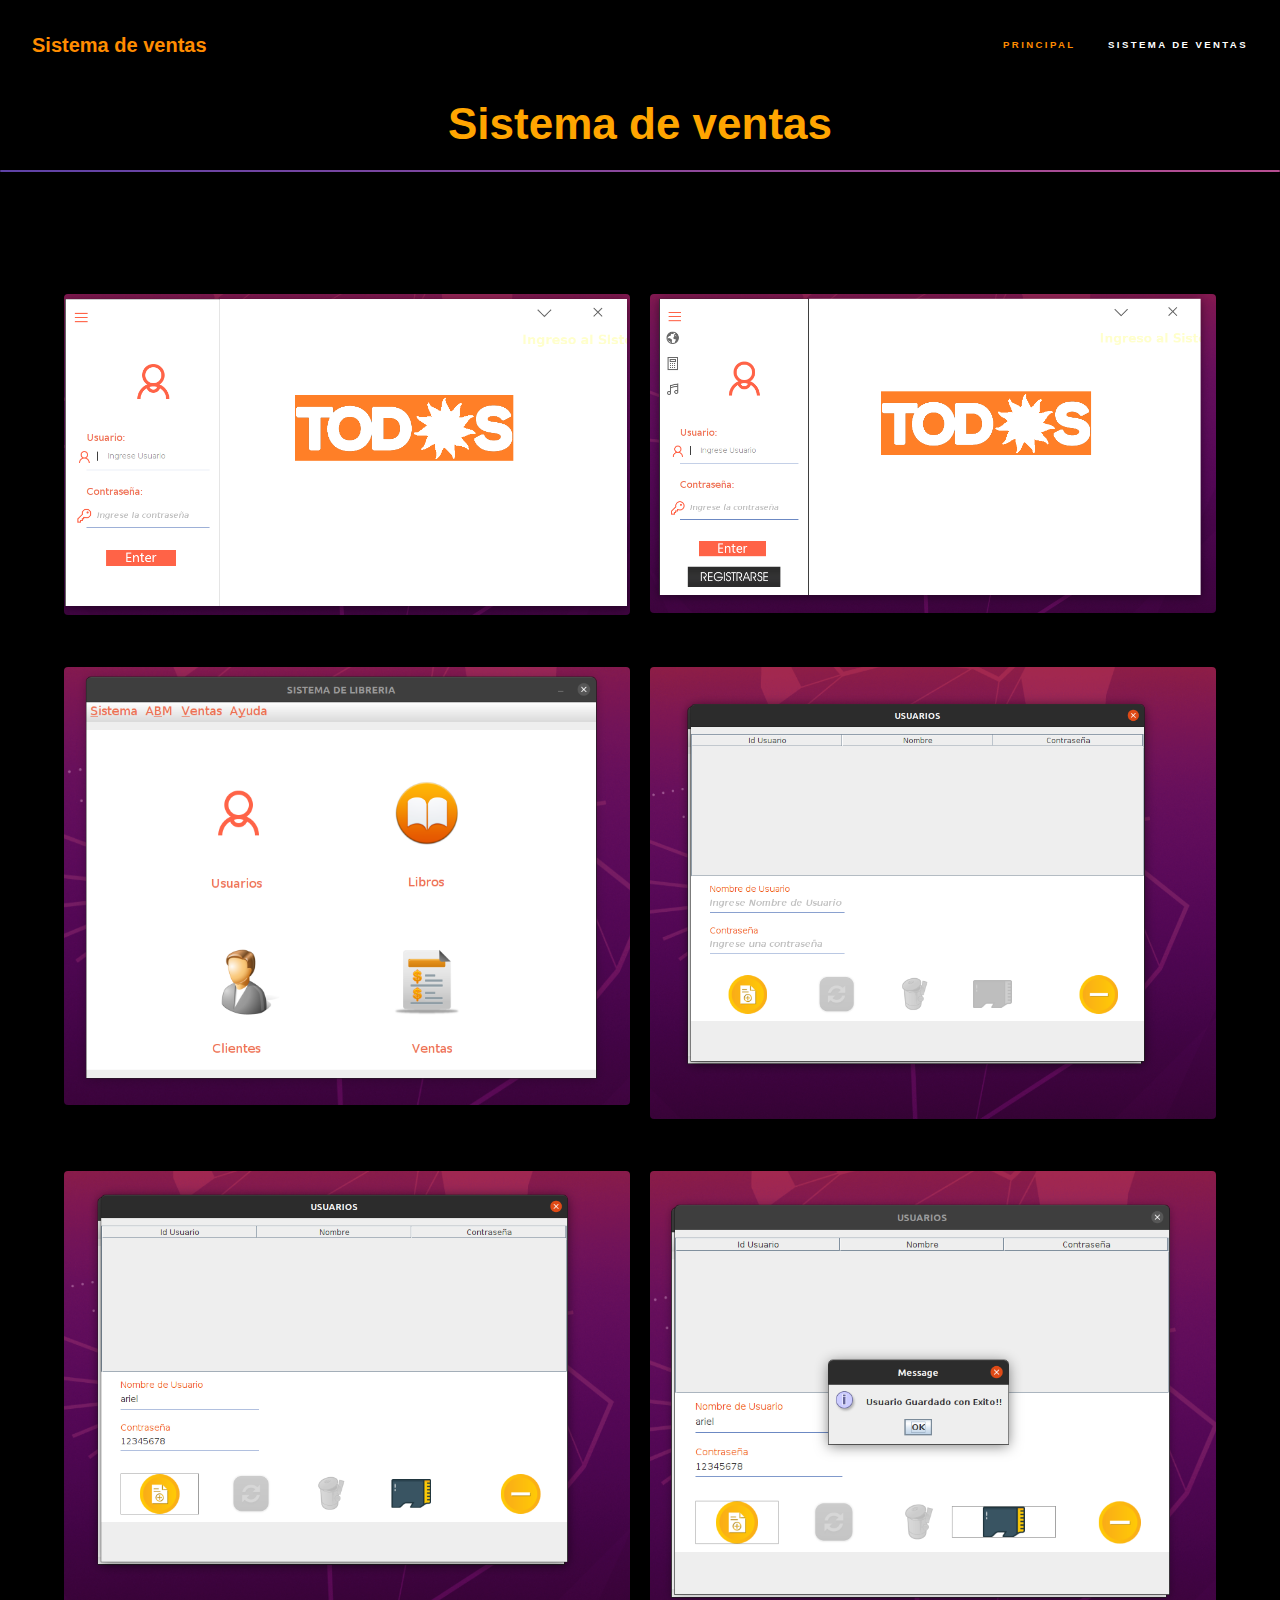
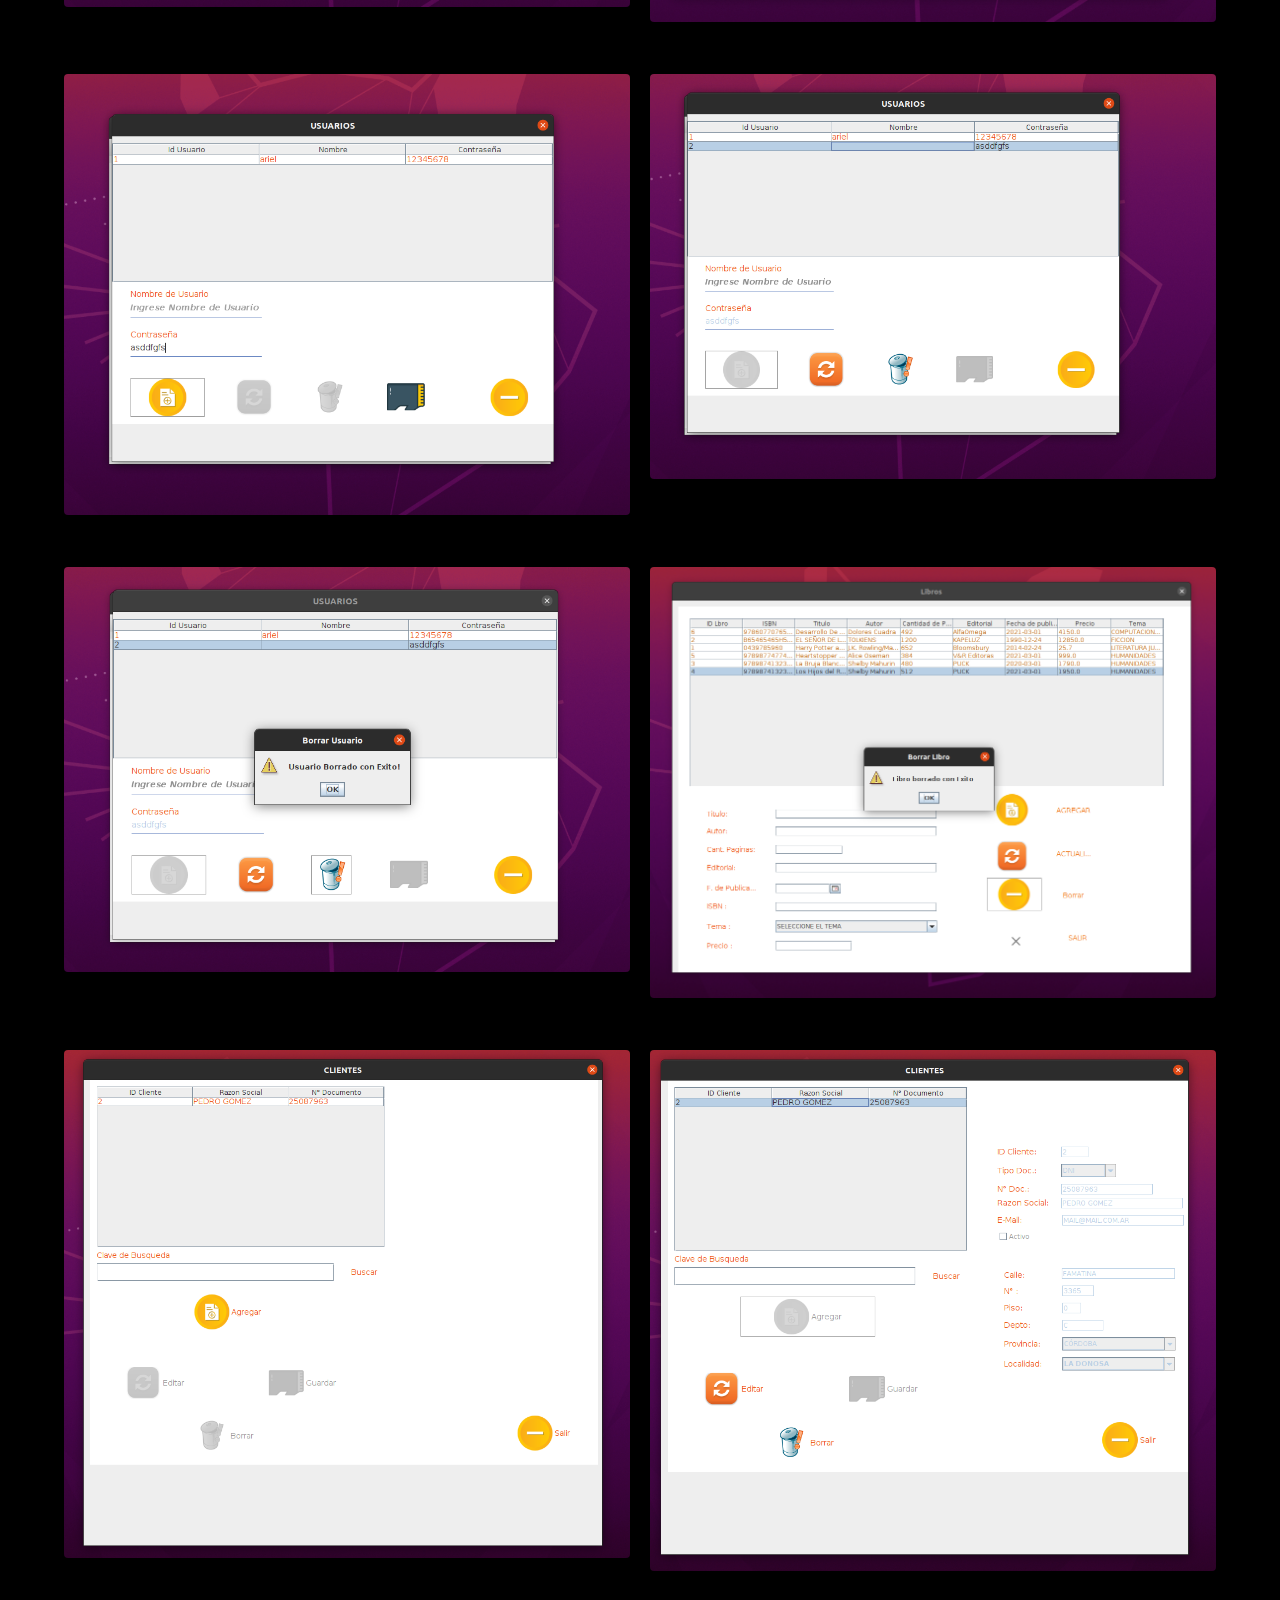
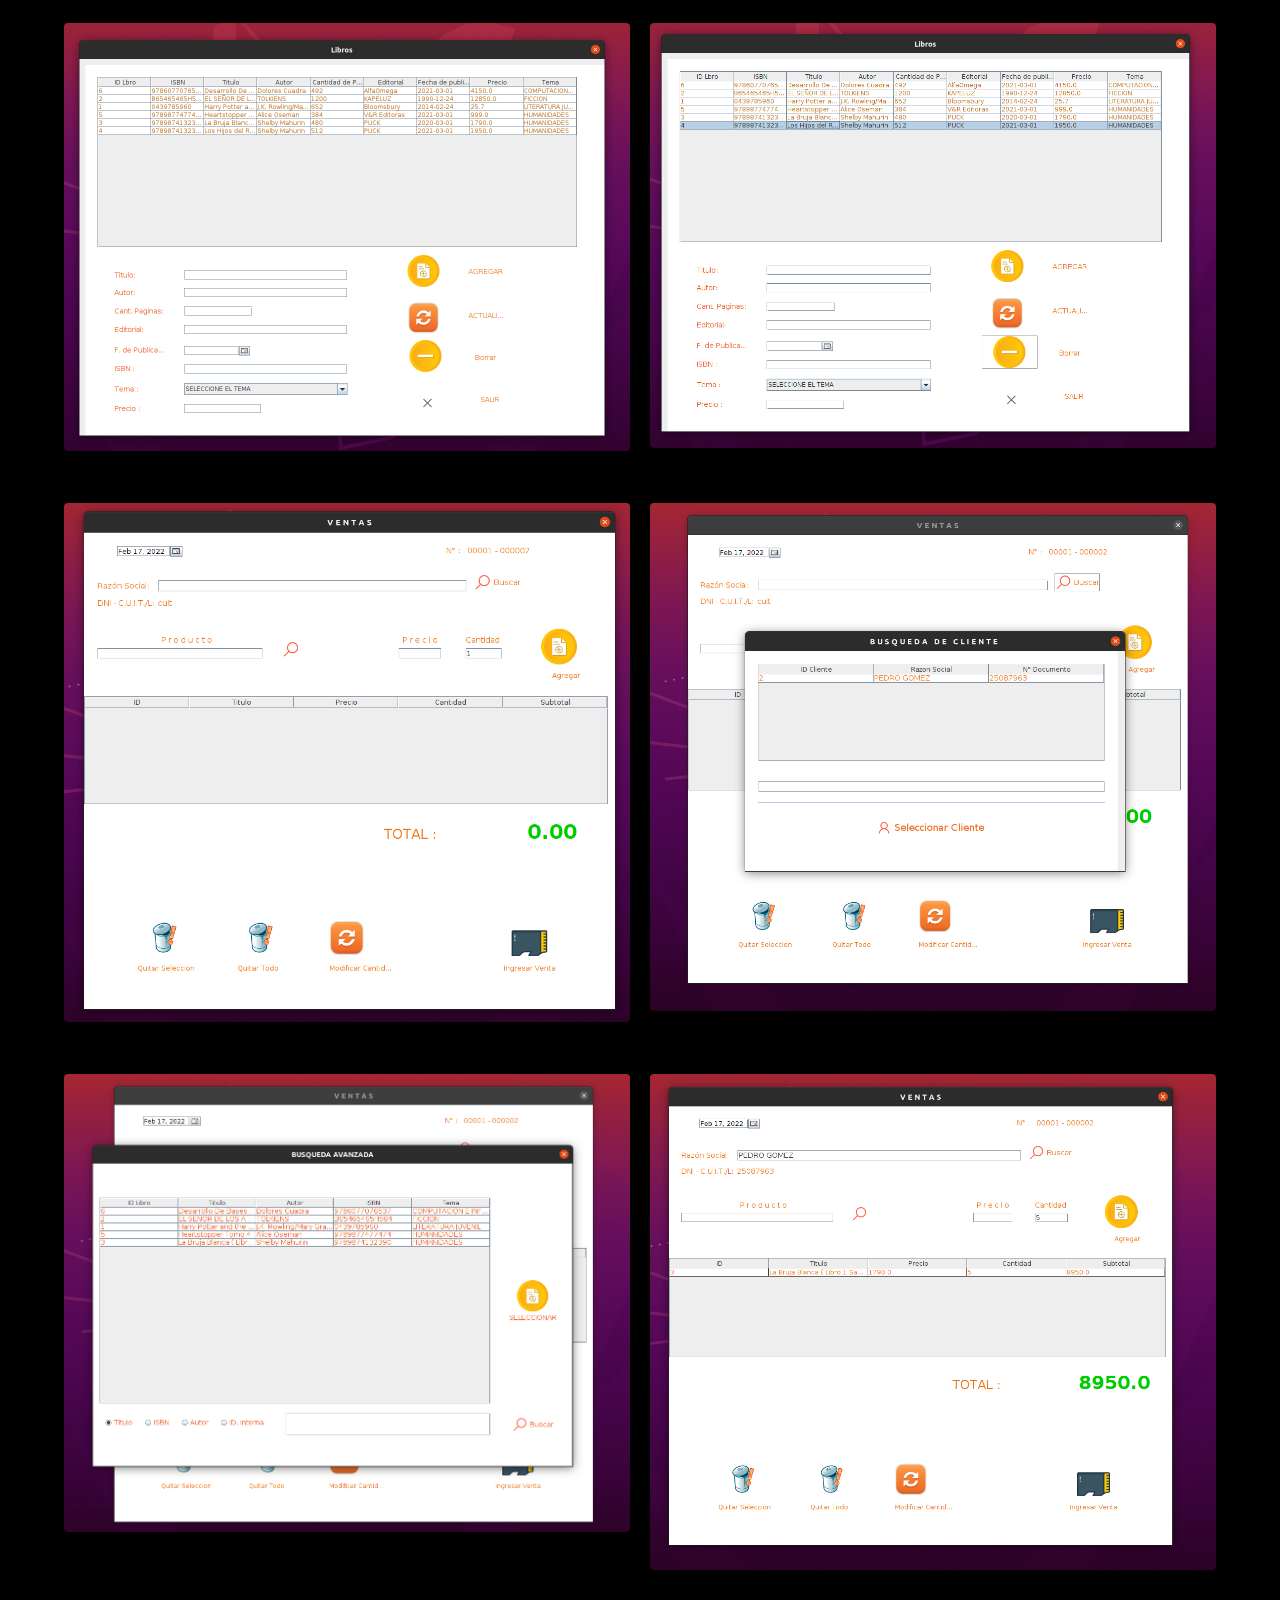
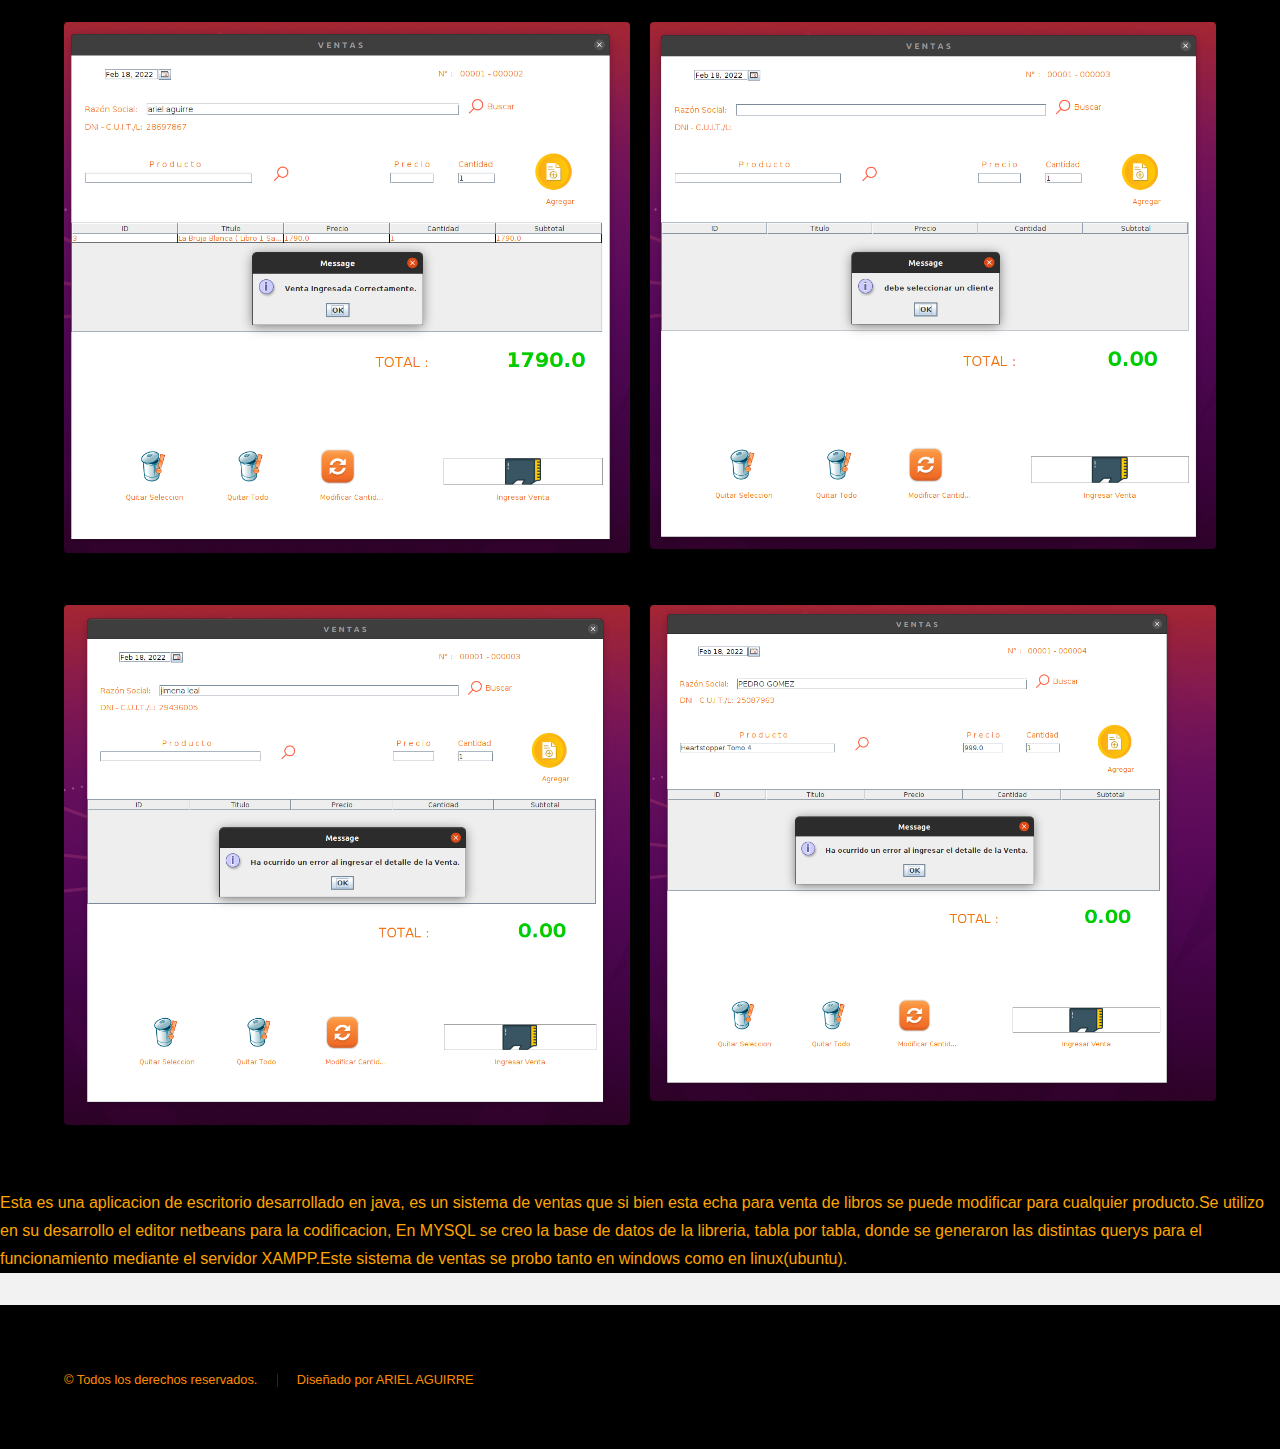
==== generic.html @ bb2f36ce "portafolio" ====
<!DOCTYPE HTML>

<html>
	<head>
		<title>Generic - Hyperspace by HTML5 UP</title>
		<meta charset="utf-8" />
		<meta name="viewport" content="width=device-width, initial-scale=1, user-scalable=no" />
		<link rel="stylesheet" href="assets/css/main.css" />
		<noscript><link rel="stylesheet" href="assets/css/noscript.css" /></noscript>
	</head>
	<body class="is-preload">

		<!-- Header -->
			<header id="header">
				<a href="index.html" class="title">Sistema de ventas</a>
				<nav>
					<ul>
						<li><a href="index.html">Principal</a></li>
						<li><a href="generic.html" class="active">Sistema de ventas</a></li>
						
					</ul>
				</nav>
			</header>

		<!-- Wrapper -->
			<div id="wrapper">

				<!-- Main -->
					<section id="main" class="wrapper">
						<h1 class="major">Sistema de ventas</h1>
						<div class="inner">
							
							<span class="image fit"><img src="/images/pic01.png" alt="" /></span>
							<span class="image fit"><img src="/images/pic02.png" alt="" /></span>
							<span class="image fit"><img src="/images/pic03.png" alt="" /></span>
							<span class="image fit"><img src="/images/pic04.png" alt="" /></span>
							<span class="image fit"><img src="/images/pic05.png" alt="" /></span>
							<span class="image fit"><img src="/images/pic06.png" alt="" /></span>
							<span class="image fit"><img src="/images/pic07.png" alt="" /></span>
							<span class="image fit"><img src="/images/pic08.png" alt="" /></span>
							<span class="image fit"><img src="/images/pic09.png" alt="" /></span>
							<span class="image fit"><img src="/images/pic10.png" alt="" /></span>
							<span class="image fit"><img src="/images/pic11.png" alt="" /></span>
							<span class="image fit"><img src="/images/pic12.png" alt="" /></span>
							<span class="image fit"><img src="/images/pic13.png" alt="" /></span>
							<span class="image fit"><img src="/images/pic14.png" alt="" /></span>
							<span class="image fit"><img src="/images/pic15.png" alt="" /></span>
							<span class="image fit"><img src="/images/pic16.png" alt="" /></span>
							<span class="image fit"><img src="/images/pic17.png" alt="" /></span>
							<span class="image fit"><img src="/images/pic18.png" alt="" /></span>
							<span class="image fit"><img src="/images/pic19.png" alt="" /></span>
							<span class="image fit"><img src="/images/pic20.png" alt="" /></span>
							<span class="image fit"><img src="/images/pic21.png" alt="" /></span>
							<span class="image fit"><img src="/images/pic22.png" alt="" /></span>
							
							
							
							
							
							
							
							
							
							
						</div>
						<p>  Esta es una aplicacion de escritorio desarrollado en java, es un sistema de ventas que si bien esta echa para venta de libros se puede modificar para cualquier producto.Se utilizo en su desarrollo el editor netbeans para la codificacion, En MYSQL se creo la base de datos de la libreria, tabla por tabla, donde se generaron las distintas querys para el funcionamiento mediante el servidor XAMPP.Este sistema de ventas se probo tanto en windows como en linux(ubuntu).  </p>
					
					</section>

			</div>

		<!-- Footer -->
			<footer id="footer" class="wrapper alt">
				<div class="inner">
					<ul class="menu">
						<li>&copy; Todos los derechos reservados.</li><li>Diseñado por ARIEL AGUIRRE</a></li>
					</ul>
				</div>
			</footer>

		<!-- Scripts -->
			<script src="assets/js/jquery.min.js"></script>
			<script src="assets/js/jquery.scrollex.min.js"></script>
			<script src="assets/js/jquery.scrolly.min.js"></script>
			<script src="assets/js/browser.min.js"></script>
			<script src="assets/js/breakpoints.min.js"></script>
			<script src="assets/js/util.js"></script>
			<script src="assets/js/main.js"></script>

	</body>
</html>
---- assets/css/main.css ----
@import url(fontawesome-all.min.css);



html, body, div, span, applet, object,
iframe, h1, h2, h3, h4, h5, h6, p, blockquote,
pre, a, abbr, acronym, address, big, cite,
code, del, dfn, em, img, ins, kbd, q, s, samp,
small, strike, strong, sub, sup, tt, var, b,
u, i, center, dl, dt, dd, ol, ul, li, fieldset,
form, label, legend, table, caption, tbody,
tfoot, thead, tr, th, td, article, aside,
canvas, details, embed, figure, figcaption,
footer, header, hgroup, menu, nav, output, ruby,
section, summary, time, mark, audio, video {
	margin: 0;
	padding: 0;
	border: 0;
	font-size: 100%;
	font: inherit;
	vertical-align: baseline;}

article, aside, details, figcaption, figure,
footer, header, hgroup, menu, nav, section {
	display: block;}

	
body {
	line-height: 1;
}

ol, ul {
	list-style: none;
}

blockquote, q {
	quotes: none;
}

	blockquote:before, blockquote:after, q:before, q:after {
		content: '';
		content: none;
	}

table {
	border-collapse: collapse;
	border-spacing: 0;
}

body {
	-webkit-text-size-adjust: none;
}

mark {
	background-color: transparent;
	color: inherit;
}

input::-moz-focus-inner {
	border: 0;
	padding: 0;
}

input, select, textarea {
	-moz-appearance: none;
	-webkit-appearance: none;
	-ms-appearance: none;
	appearance: none;
}

/* Basic */

	@-ms-viewport {
		width: device-width;
	}

	body {
		-ms-overflow-style: scrollbar;
	}

	@media screen and (max-width: 480px) {

		html, body {
			min-width: 320px;
		}

	}

	html {
		box-sizing: border-box;
	}

	*, *:before, *:after {
		box-sizing: inherit;
	}

	body {
		background:rgba(0, 0, 0, 0.05);
	}

		body.is-preload *, body.is-preload *:before, body.is-preload *:after {
			-moz-animation: none !important;
			-webkit-animation: none !important;
			-ms-animation: none !important;
			animation: none !important;
			-moz-transition: none !important;
			-webkit-transition: none !important;
			-ms-transition: none !important;
			transition: none !important;
		}

/* Type */

	body, input, select, textarea {
		color: darkorange;
		font-family: Arial, Helvetica, sans-serif;
		font-size: 16.5pt;
		font-weight: normal;
		line-height: 1.75;
	}

		@media screen and (max-width: 1680px) {

			body, input, select, textarea {
				font-size: 13pt;
			}

		}

		@media screen and (max-width: 1280px) {

			body, input, select, textarea {
				font-size: 12pt;
			}

		}

		@media screen and (max-width: 360px) {

			body, input, select, textarea {
				font-size: 11pt;
			}

		}

	a {
		-moz-transition: color 0.2s ease, border-bottom-color 0.2s ease;
		-webkit-transition: color 0.2s ease, border-bottom-color 0.2s ease;
		-ms-transition: color 0.2s ease, border-bottom-color 0.2s ease;
		transition: color 0.2s ease, border-bottom-color 0.2s ease;
		border-bottom: dotted 1px rgba(255, 255, 255, 0.35);
		color: inherit;
		text-decoration: none;
		text-align:justify;
	}

		a:hover {
			border-bottom-color: transparent;
			color: #ffffff;
		}

	strong, b {
		color: #ffffff;
		font-weight: bold;
	}

	em, i {
		font-style: italic;
	}

	p {
		margin: 0 0 2em 0;
		color:orange;
		text-align: left;
	}

	h1, h2, h3, h4, h5, h6 {
		color:orange;
		font-weight: bold;
		line-height: 1.5;
		margin: 0 0 0.5em 0;
		text-align:left;
	}

		h1 a, h2 a, h3 a, h4 a, h5 a, h6 a {
			color: inherit;
			text-decoration: none;
		}

	h1 {
		font-size: 2.75em;
	}

		h1.major {
			margin: 0 0 1.3em 0;
			position: relative;
			padding-bottom: 0.35em;
			text-align: center;
		}

			h1.major:after {
				background-image: -moz-linear-gradient(to right, #5e42a6, #b74e91);
				background-image: -webkit-linear-gradient(to right, #5e42a6, #b74e91);
				background-image: -ms-linear-gradient(to right, #5e42a6, #b74e91);
				background-image: linear-gradient(to right, #5e42a6, #b74e91);
				-moz-transition: max-width 0.2s ease;
				-webkit-transition: max-width 0.2s ease;
				-ms-transition: max-width 0.2s ease;
				transition: max-width 0.2s ease;
				border-radius: 0.2em;
				bottom: 0;
				content: '';
				height: 0.05em;
				position: absolute;
				right: 0;
				width: 100%;
			}

	h2 {
		font-size: 1.75em;
	}

	h3 {
		font-size: 1.1em;
	}

	h4 {
		font-size: 1em;
	}

	h5 {
		font-size: 0.8em;
	}

	h6 {
		font-size: 0.6em;
	}

	@media screen and (max-width: 736px) {

		h1 {
			font-size: 2em;
		}

		h2 {
			font-size: 1.25em;
		}

		h3 {
			font-size: 1em;
		}

		h4 {
			font-size: 0.8em;
		}

		h5 {
			font-size: 0.6em;
		}

		h6 {
			font-size: 0.6em;
		}

	}

	sub {
		font-size: 0.8em;
		position: relative;
		top: 0.5em;
	}

	sup {
		font-size: 0.8em;
		position: relative;
		top: -0.5em;
	}

	blockquote {
		border-left: solid 4px rgba(255, 255, 255, 0.15);
		font-style: italic;
		margin: 0 0 2em 0;
		padding: 0.5em 0 0.5em 2em;
	}

	code {
		background: rgba(255, 255, 255, 0.05);
		border-radius: 0.25em;
		border: solid 1px rgba(255, 255, 255, 0.15);
		font-family: "Courier New", monospace;
		font-size: 0.9em;
		margin: 0 0.25em;
		padding: 0.25em 0.65em;
	}

	pre {
		-webkit-overflow-scrolling: touch;
		font-family: "Courier New", monospace;
		font-size: 0.9em;
		margin: 0 0 2em 0;
	}

		pre code {
			display: block;
			line-height: 1.75em;
			padding: 1em 1.5em;
			overflow-x: auto;
		}

	hr {
		border: 0;
		border-bottom: solid 1px rgba(255, 255, 255, 0.15);
		margin: 2em 0;
	}

		hr.major {
			margin: 3em 0;
		}

	.align-left {
		text-align: left;
	}

	.align-center {
		text-align: center;
	}

	.align-right {
		text-align: right;
	}

/* Row */

	.row {
		display: flex;
		flex-wrap: wrap;
		box-sizing: border-box;
		align-items: stretch;
	}

		.row > * {
			box-sizing: border-box;
		}

		.row.gtr-uniform > * > :last-child {
			margin-bottom: 0;
		}

		.row.aln-left {
			justify-content: flex-start;
		}

		.row.aln-center {
			justify-content: center;
		}

		.row.aln-right {
			justify-content: flex-end;
		}

		.row.aln-top {
			align-items: flex-start;
		}

		.row.aln-middle {
			align-items: center;
		}

		.row.aln-bottom {
			align-items: flex-end;
		}

		.row > .imp {
			order: -1;
		}

		.row > .col-1 {
			width: 8.33333%;
		}

		.row > .off-1 {
			margin-left: 8.33333%;
		}

		.row > .col-2 {
			width: 16.66667%;
		}

		.row > .off-2 {
			margin-left: 16.66667%;
		}

		.row > .col-3 {
			width: 25%;
		}

		.row > .off-3 {
			margin-left: 25%;
		}

		.row > .col-4 {
			width: 33.33333%;
		}

		.row > .off-4 {
			margin-left: 33.33333%;
		}

		.row > .col-5 {
			width: 41.66667%;
		}

		.row > .off-5 {
			margin-left: 41.66667%;
		}

		.row > .col-6 {
			width: 50%;
		}

		.row > .off-6 {
			margin-left: 50%;
		}

		.row > .col-7 {
			width: 58.33333%;
		}

		.row > .off-7 {
			margin-left: 58.33333%;
		}

		.row > .col-8 {
			width: 66.66667%;
		}

		.row > .off-8 {
			margin-left: 66.66667%;
		}

		.row > .col-9 {
			width: 75%;
		}

		.row > .off-9 {
			margin-left: 75%;
		}

		.row > .col-10 {
			width: 83.33333%;
		}

		.row > .off-10 {
			margin-left: 83.33333%;
		}

		.row > .col-11 {
			width: 91.66667%;
		}

		.row > .off-11 {
			margin-left: 91.66667%;
		}

		.row > .col-12 {
			width: 100%;
		}

		.row > .off-12 {
			margin-left: 100%;
		}

		.row.gtr-0 {
			margin-top: 0;
			margin-left: 0em;
		}

			.row.gtr-0 > * {
				padding: 0 0 0 0em;
			}

			.row.gtr-0.gtr-uniform {
				margin-top: 0em;
			}

				.row.gtr-0.gtr-uniform > * {
					padding-top: 0em;
				}

		.row.gtr-25 {
			margin-top: 0;
			margin-left: -0.375em;
		}

			.row.gtr-25 > * {
				padding: 0 0 0 0.375em;
			}

			.row.gtr-25.gtr-uniform {
				margin-top: -0.375em;
			}

				.row.gtr-25.gtr-uniform > * {
					padding-top: 0.375em;
				}

		.row.gtr-50 {
			margin-top: 0;
			margin-left: -0.75em;
		}

			.row.gtr-50 > * {
				padding: 0 0 0 0.75em;
			}

			.row.gtr-50.gtr-uniform {
				margin-top: -0.75em;
			}

				.row.gtr-50.gtr-uniform > * {
					padding-top: 0.75em;
				}

		.row {
			margin-top: 0;
			margin-left: -1.5em;
		}

			.row > * {
				padding: 0 0 0 1.5em;
			}

			.row.gtr-uniform {
				margin-top: -1.5em;
			}

				.row.gtr-uniform > * {
					padding-top: 1.5em;
				}

		.row.gtr-150 {
			margin-top: 0;
			margin-left: -2.25em;
		}

			.row.gtr-150 > * {
				padding: 0 0 0 2.25em;
			}

			.row.gtr-150.gtr-uniform {
				margin-top: -2.25em;
			}

				.row.gtr-150.gtr-uniform > * {
					padding-top: 2.25em;
				}

		.row.gtr-200 {
			margin-top: 0;
			margin-left: -3em;
		}

			.row.gtr-200 > * {
				padding: 0 0 0 3em;
			}

			.row.gtr-200.gtr-uniform {
				margin-top: -3em;
			}

				.row.gtr-200.gtr-uniform > * {
					padding-top: 3em;
				}

		@media screen and (max-width: 1680px) {

			.row {
				display: flex;
				flex-wrap: wrap;
				box-sizing: border-box;
				align-items: stretch;
			}

				.row > * {
					box-sizing: border-box;
				}

				.row.gtr-uniform > * > :last-child {
					margin-bottom: 0;
				}

				.row.aln-left {
					justify-content: flex-start;
				}

				.row.aln-center {
					justify-content: center;
				}

				.row.aln-right {
					justify-content: flex-end;
				}

				.row.aln-top {
					align-items: flex-start;
				}

				.row.aln-middle {
					align-items: center;
				}

				.row.aln-bottom {
					align-items: flex-end;
				}

				.row > .imp-xlarge {
					order: -1;
				}

				.row > .col-1-xlarge {
					width: 8.33333%;
				}

				.row > .off-1-xlarge {
					margin-left: 8.33333%;
				}

				.row > .col-2-xlarge {
					width: 16.66667%;
				}

				.row > .off-2-xlarge {
					margin-left: 16.66667%;
				}

				.row > .col-3-xlarge {
					width: 25%;
				}

				.row > .off-3-xlarge {
					margin-left: 25%;
				}

				.row > .col-4-xlarge {
					width: 33.33333%;
				}

				.row > .off-4-xlarge {
					margin-left: 33.33333%;
				}

				.row > .col-5-xlarge {
					width: 41.66667%;
				}

				.row > .off-5-xlarge {
					margin-left: 41.66667%;
				}

				.row > .col-6-xlarge {
					width: 50%;
				}

				.row > .off-6-xlarge {
					margin-left: 50%;
				}

				.row > .col-7-xlarge {
					width: 58.33333%;
				}

				.row > .off-7-xlarge {
					margin-left: 58.33333%;
				}

				.row > .col-8-xlarge {
					width: 66.66667%;
				}

				.row > .off-8-xlarge {
					margin-left: 66.66667%;
				}

				.row > .col-9-xlarge {
					width: 75%;
				}

				.row > .off-9-xlarge {
					margin-left: 75%;
				}

				.row > .col-10-xlarge {
					width: 83.33333%;
				}

				.row > .off-10-xlarge {
					margin-left: 83.33333%;
				}

				.row > .col-11-xlarge {
					width: 91.66667%;
				}

				.row > .off-11-xlarge {
					margin-left: 91.66667%;
				}

				.row > .col-12-xlarge {
					width: 100%;
				}

				.row > .off-12-xlarge {
					margin-left: 100%;
				}

				.row.gtr-0 {
					margin-top: 0;
					margin-left: 0em;
				}

					.row.gtr-0 > * {
						padding: 0 0 0 0em;
					}

					.row.gtr-0.gtr-uniform {
						margin-top: 0em;
					}

						.row.gtr-0.gtr-uniform > * {
							padding-top: 0em;
						}

				.row.gtr-25 {
					margin-top: 0;
					margin-left: -0.375em;
				}

					.row.gtr-25 > * {
						padding: 0 0 0 0.375em;
					}

					.row.gtr-25.gtr-uniform {
						margin-top: -0.375em;
					}

						.row.gtr-25.gtr-uniform > * {
							padding-top: 0.375em;
						}

				.row.gtr-50 {
					margin-top: 0;
					margin-left: -0.75em;
				}

					.row.gtr-50 > * {
						padding: 0 0 0 0.75em;
					}

					.row.gtr-50.gtr-uniform {
						margin-top: -0.75em;
					}

						.row.gtr-50.gtr-uniform > * {
							padding-top: 0.75em;
						}

				.row {
					margin-top: 0;
					margin-left: -1.5em;
				}

					.row > * {
						padding: 0 0 0 1.5em;
					}

					.row.gtr-uniform {
						margin-top: -1.5em;
					}

						.row.gtr-uniform > * {
							padding-top: 1.5em;
						}

				.row.gtr-150 {
					margin-top: 0;
					margin-left: -2.25em;
				}

					.row.gtr-150 > * {
						padding: 0 0 0 2.25em;
					}

					.row.gtr-150.gtr-uniform {
						margin-top: -2.25em;
					}

						.row.gtr-150.gtr-uniform > * {
							padding-top: 2.25em;
						}

				.row.gtr-200 {
					margin-top: 0;
					margin-left: -3em;
				}

					.row.gtr-200 > * {
						padding: 0 0 0 3em;
					}

					.row.gtr-200.gtr-uniform {
						margin-top: -3em;
					}

						.row.gtr-200.gtr-uniform > * {
							padding-top: 3em;
						}

		}

		@media screen and (max-width: 1280px) {

			.row {
				display: flex;
				flex-wrap: wrap;
				box-sizing: border-box;
				align-items: stretch;
			}

				.row > * {
					box-sizing: border-box;
				}

				.row.gtr-uniform > * > :last-child {
					margin-bottom: 0;
				}

				.row.aln-left {
					justify-content: flex-start;
				}

				.row.aln-center {
					justify-content: center;
				}

				.row.aln-right {
					justify-content: flex-end;
				}

				.row.aln-top {
					align-items: flex-start;
				}

				.row.aln-middle {
					align-items: center;
				}

				.row.aln-bottom {
					align-items: flex-end;
				}

				.row > .imp-large {
					order: -1;
				}

				.row > .col-1-large {
					width: 8.33333%;
				}

				.row > .off-1-large {
					margin-left: 8.33333%;
				}

				.row > .col-2-large {
					width: 16.66667%;
				}

				.row > .off-2-large {
					margin-left: 16.66667%;
				}

				.row > .col-3-large {
					width: 25%;
				}

				.row > .off-3-large {
					margin-left: 25%;
				}

				.row > .col-4-large {
					width: 33.33333%;
				}

				.row > .off-4-large {
					margin-left: 33.33333%;
				}

				.row > .col-5-large {
					width: 41.66667%;
				}

				.row > .off-5-large {
					margin-left: 41.66667%;
				}

				.row > .col-6-large {
					width: 50%;
				}

				.row > .off-6-large {
					margin-left: 50%;
				}

				.row > .col-7-large {
					width: 58.33333%;
				}

				.row > .off-7-large {
					margin-left: 58.33333%;
				}

				.row > .col-8-large {
					width: 66.66667%;
				}

				.row > .off-8-large {
					margin-left: 66.66667%;
				}

				.row > .col-9-large {
					width: 75%;
				}

				.row > .off-9-large {
					margin-left: 75%;
				}

				.row > .col-10-large {
					width: 83.33333%;
				}

				.row > .off-10-large {
					margin-left: 83.33333%;
				}

				.row > .col-11-large {
					width: 91.66667%;
				}

				.row > .off-11-large {
					margin-left: 91.66667%;
				}

				.row > .col-12-large {
					width: 100%;
				}

				.row > .off-12-large {
					margin-left: 100%;
				}

				.row.gtr-0 {
					margin-top: 0;
					margin-left: 0em;
				}

					.row.gtr-0 > * {
						padding: 0 0 0 0em;
					}

					.row.gtr-0.gtr-uniform {
						margin-top: 0em;
					}

						.row.gtr-0.gtr-uniform > * {
							padding-top: 0em;
						}

				.row.gtr-25 {
					margin-top: 0;
					margin-left: -0.375em;
				}

					.row.gtr-25 > * {
						padding: 0 0 0 0.375em;
					}

					.row.gtr-25.gtr-uniform {
						margin-top: -0.375em;
					}

						.row.gtr-25.gtr-uniform > * {
							padding-top: 0.375em;
						}

				.row.gtr-50 {
					margin-top: 0;
					margin-left: -0.75em;
				}

					.row.gtr-50 > * {
						padding: 0 0 0 0.75em;
					}

					.row.gtr-50.gtr-uniform {
						margin-top: -0.75em;
					}

						.row.gtr-50.gtr-uniform > * {
							padding-top: 0.75em;
						}

				.row {
					margin-top: 0;
					margin-left: -1.5em;
				}

					.row > * {
						padding: 0 0 0 1.5em;
					}

					.row.gtr-uniform {
						margin-top: -1.5em;
					}

						.row.gtr-uniform > * {
							padding-top: 1.5em;
						}

				.row.gtr-150 {
					margin-top: 0;
					margin-left: -2.25em;
				}

					.row.gtr-150 > * {
						padding: 0 0 0 2.25em;
					}

					.row.gtr-150.gtr-uniform {
						margin-top: -2.25em;
					}

						.row.gtr-150.gtr-uniform > * {
							padding-top: 2.25em;
						}

				.row.gtr-200 {
					margin-top: 0;
					margin-left: -3em;
				}

					.row.gtr-200 > * {
						padding: 0 0 0 3em;
					}

					.row.gtr-200.gtr-uniform {
						margin-top: -3em;
					}

						.row.gtr-200.gtr-uniform > * {
							padding-top: 3em;
						}

		}

		@media screen and (max-width: 980px) {

			.row {
				display: flex;
				flex-wrap: wrap;
				box-sizing: border-box;
				align-items: stretch;
			}

				.row > * {
					box-sizing: border-box;
				}

				.row.gtr-uniform > * > :last-child {
					margin-bottom: 0;
				}

				.row.aln-left {
					justify-content: flex-start;
				}

				.row.aln-center {
					justify-content: center;
				}

				.row.aln-right {
					justify-content: flex-end;
				}

				.row.aln-top {
					align-items: flex-start;
				}

				.row.aln-middle {
					align-items: center;
				}

				.row.aln-bottom {
					align-items: flex-end;
				}

				.row > .imp-medium {
					order: -1;
				}

				.row > .col-1-medium {
					width: 8.33333%;
				}

				.row > .off-1-medium {
					margin-left: 8.33333%;
				}

				.row > .col-2-medium {
					width: 16.66667%;
				}

				.row > .off-2-medium {
					margin-left: 16.66667%;
				}

				.row > .col-3-medium {
					width: 25%;
				}

				.row > .off-3-medium {
					margin-left: 25%;
				}

				.row > .col-4-medium {
					width: 33.33333%;
				}

				.row > .off-4-medium {
					margin-left: 33.33333%;
				}

				.row > .col-5-medium {
					width: 41.66667%;
				}

				.row > .off-5-medium {
					margin-left: 41.66667%;
				}

				.row > .col-6-medium {
					width: 50%;
				}

				.row > .off-6-medium {
					margin-left: 50%;
				}

				.row > .col-7-medium {
					width: 58.33333%;
				}

				.row > .off-7-medium {
					margin-left: 58.33333%;
				}

				.row > .col-8-medium {
					width: 66.66667%;
				}

				.row > .off-8-medium {
					margin-left: 66.66667%;
				}

				.row > .col-9-medium {
					width: 75%;
				}

				.row > .off-9-medium {
					margin-left: 75%;
				}

				.row > .col-10-medium {
					width: 83.33333%;
				}

				.row > .off-10-medium {
					margin-left: 83.33333%;
				}

				.row > .col-11-medium {
					width: 91.66667%;
				}

				.row > .off-11-medium {
					margin-left: 91.66667%;
				}

				.row > .col-12-medium {
					width: 100%;
				}

				.row > .off-12-medium {
					margin-left: 100%;
				}

				.row.gtr-0 {
					margin-top: 0;
					margin-left: 0em;
				}

					.row.gtr-0 > * {
						padding: 0 0 0 0em;
					}

					.row.gtr-0.gtr-uniform {
						margin-top: 0em;
					}

						.row.gtr-0.gtr-uniform > * {
							padding-top: 0em;
						}

				.row.gtr-25 {
					margin-top: 0;
					margin-left: -0.375em;
				}

					.row.gtr-25 > * {
						padding: 0 0 0 0.375em;
					}

					.row.gtr-25.gtr-uniform {
						margin-top: -0.375em;
					}

						.row.gtr-25.gtr-uniform > * {
							padding-top: 0.375em;
						}

				.row.gtr-50 {
					margin-top: 0;
					margin-left: -0.75em;
				}

					.row.gtr-50 > * {
						padding: 0 0 0 0.75em;
					}

					.row.gtr-50.gtr-uniform {
						margin-top: -0.75em;
					}

						.row.gtr-50.gtr-uniform > * {
							padding-top: 0.75em;
						}

				.row {
					margin-top: 0;
					margin-left: -1.5em;
				}

					.row > * {
						padding: 0 0 0 1.5em;
					}

					.row.gtr-uniform {
						margin-top: -1.5em;
					}

						.row.gtr-uniform > * {
							padding-top: 1.5em;
						}

				.row.gtr-150 {
					margin-top: 0;
					margin-left: -2.25em;
				}

					.row.gtr-150 > * {
						padding: 0 0 0 2.25em;
					}

					.row.gtr-150.gtr-uniform {
						margin-top: -2.25em;
					}

						.row.gtr-150.gtr-uniform > * {
							padding-top: 2.25em;
						}

				.row.gtr-200 {
					margin-top: 0;
					margin-left: -3em;
				}

					.row.gtr-200 > * {
						padding: 0 0 0 3em;
					}

					.row.gtr-200.gtr-uniform {
						margin-top: -3em;
					}

						.row.gtr-200.gtr-uniform > * {
							padding-top: 3em;
						}

		}

		@media screen and (max-width: 736px) {

			.row {
				display: flex;
				flex-wrap: wrap;
				box-sizing: border-box;
				align-items: stretch;
			}

				.row > * {
					box-sizing: border-box;
				}

				.row.gtr-uniform > * > :last-child {
					margin-bottom: 0;
				}

				.row.aln-left {
					justify-content: flex-start;
				}

				.row.aln-center {
					justify-content: center;
				}

				.row.aln-right {
					justify-content: flex-end;
				}

				.row.aln-top {
					align-items: flex-start;
				}

				.row.aln-middle {
					align-items: center;
				}

				.row.aln-bottom {
					align-items: flex-end;
				}

				.row > .imp-small {
					order: -1;
				}

				.row > .col-1-small {
					width: 8.33333%;
				}

				.row > .off-1-small {
					margin-left: 8.33333%;
				}

				.row > .col-2-small {
					width: 16.66667%;
				}

				.row > .off-2-small {
					margin-left: 16.66667%;
				}

				.row > .col-3-small {
					width: 25%;
				}

				.row > .off-3-small {
					margin-left: 25%;
				}

				.row > .col-4-small {
					width: 33.33333%;
				}

				.row > .off-4-small {
					margin-left: 33.33333%;
				}

				.row > .col-5-small {
					width: 41.66667%;
				}

				.row > .off-5-small {
					margin-left: 41.66667%;
				}

				.row > .col-6-small {
					width: 50%;
				}

				.row > .off-6-small {
					margin-left: 50%;
				}

				.row > .col-7-small {
					width: 58.33333%;
				}

				.row > .off-7-small {
					margin-left: 58.33333%;
				}

				.row > .col-8-small {
					width: 66.66667%;
				}

				.row > .off-8-small {
					margin-left: 66.66667%;
				}

				.row > .col-9-small {
					width: 75%;
				}

				.row > .off-9-small {
					margin-left: 75%;
				}

				.row > .col-10-small {
					width: 83.33333%;
				}

				.row > .off-10-small {
					margin-left: 83.33333%;
				}

				.row > .col-11-small {
					width: 91.66667%;
				}

				.row > .off-11-small {
					margin-left: 91.66667%;
				}

				.row > .col-12-small {
					width: 100%;
				}

				.row > .off-12-small {
					margin-left: 100%;
				}

				.row.gtr-0 {
					margin-top: 0;
					margin-left: 0em;
				}

					.row.gtr-0 > * {
						padding: 0 0 0 0em;
					}

					.row.gtr-0.gtr-uniform {
						margin-top: 0em;
					}

						.row.gtr-0.gtr-uniform > * {
							padding-top: 0em;
						}

				.row.gtr-25 {
					margin-top: 0;
					margin-left: -0.375em;
				}

					.row.gtr-25 > * {
						padding: 0 0 0 0.375em;
					}

					.row.gtr-25.gtr-uniform {
						margin-top: -0.375em;
					}

						.row.gtr-25.gtr-uniform > * {
							padding-top: 0.375em;
						}

				.row.gtr-50 {
					margin-top: 0;
					margin-left: -0.75em;
				}

					.row.gtr-50 > * {
						padding: 0 0 0 0.75em;
					}

					.row.gtr-50.gtr-uniform {
						margin-top: -0.75em;
					}

						.row.gtr-50.gtr-uniform > * {
							padding-top: 0.75em;
						}

				.row {
					margin-top: 0;
					margin-left: -1.5em;
				}

					.row > * {
						padding: 0 0 0 1.5em;
					}

					.row.gtr-uniform {
						margin-top: -1.5em;
					}

						.row.gtr-uniform > * {
							padding-top: 1.5em;
						}

				.row.gtr-150 {
					margin-top: 0;
					margin-left: -2.25em;
				}

					.row.gtr-150 > * {
						padding: 0 0 0 2.25em;
					}

					.row.gtr-150.gtr-uniform {
						margin-top: -2.25em;
					}

						.row.gtr-150.gtr-uniform > * {
							padding-top: 2.25em;
						}

				.row.gtr-200 {
					margin-top: 0;
					margin-left: -3em;
				}

					.row.gtr-200 > * {
						padding: 0 0 0 3em;
					}

					.row.gtr-200.gtr-uniform {
						margin-top: -3em;
					}

						.row.gtr-200.gtr-uniform > * {
							padding-top: 3em;
						}

		}

		@media screen and (max-width: 480px) {

			.row {
				display: flex;
				flex-wrap: wrap;
				box-sizing: border-box;
				align-items: stretch;
			}

				.row > * {
					box-sizing: border-box;
				}

				.row.gtr-uniform > * > :last-child {
					margin-bottom: 0;
				}

				.row.aln-left {
					justify-content: flex-start;
				}

				.row.aln-center {
					justify-content: center;
				}

				.row.aln-right {
					justify-content: flex-end;
				}

				.row.aln-top {
					align-items: flex-start;
				}

				.row.aln-middle {
					align-items: center;
				}

				.row.aln-bottom {
					align-items: flex-end;
				}

				.row > .imp-xsmall {
					order: -1;
				}

				.row > .col-1-xsmall {
					width: 8.33333%;
				}

				.row > .off-1-xsmall {
					margin-left: 8.33333%;
				}

				.row > .col-2-xsmall {
					width: 16.66667%;
				}

				.row > .off-2-xsmall {
					margin-left: 16.66667%;
				}

				.row > .col-3-xsmall {
					width: 25%;
				}

				.row > .off-3-xsmall {
					margin-left: 25%;
				}

				.row > .col-4-xsmall {
					width: 33.33333%;
				}

				.row > .off-4-xsmall {
					margin-left: 33.33333%;
				}

				.row > .col-5-xsmall {
					width: 41.66667%;
				}

				.row > .off-5-xsmall {
					margin-left: 41.66667%;
				}

				.row > .col-6-xsmall {
					width: 50%;
				}

				.row > .off-6-xsmall {
					margin-left: 50%;
				}

				.row > .col-7-xsmall {
					width: 58.33333%;
				}

				.row > .off-7-xsmall {
					margin-left: 58.33333%;
				}

				.row > .col-8-xsmall {
					width: 66.66667%;
				}

				.row > .off-8-xsmall {
					margin-left: 66.66667%;
				}

				.row > .col-9-xsmall {
					width: 75%;
				}

				.row > .off-9-xsmall {
					margin-left: 75%;
				}

				.row > .col-10-xsmall {
					width: 83.33333%;
				}

				.row > .off-10-xsmall {
					margin-left: 83.33333%;
				}

				.row > .col-11-xsmall {
					width: 91.66667%;
				}

				.row > .off-11-xsmall {
					margin-left: 91.66667%;
				}

				.row > .col-12-xsmall {
					width: 100%;
				}

				.row > .off-12-xsmall {
					margin-left: 100%;
				}

				.row.gtr-0 {
					margin-top: 0;
					margin-left: 0em;
				}

					.row.gtr-0 > * {
						padding: 0 0 0 0em;
					}

					.row.gtr-0.gtr-uniform {
						margin-top: 0em;
					}

						.row.gtr-0.gtr-uniform > * {
							padding-top: 0em;
						}

				.row.gtr-25 {
					margin-top: 0;
					margin-left: -0.375em;
				}

					.row.gtr-25 > * {
						padding: 0 0 0 0.375em;
					}

					.row.gtr-25.gtr-uniform {
						margin-top: -0.375em;
					}

						.row.gtr-25.gtr-uniform > * {
							padding-top: 0.375em;
						}

				.row.gtr-50 {
					margin-top: 0;
					margin-left: -0.75em;
				}

					.row.gtr-50 > * {
						padding: 0 0 0 0.75em;
					}

					.row.gtr-50.gtr-uniform {
						margin-top: -0.75em;
					}

						.row.gtr-50.gtr-uniform > * {
							padding-top: 0.75em;
						}

				.row {
					margin-top: 0;
					margin-left: -1.5em;
				}

					.row > * {
						padding: 0 0 0 1.5em;
					}

					.row.gtr-uniform {
						margin-top: -1.5em;
					}

						.row.gtr-uniform > * {
							padding-top: 1.5em;
						}

				.row.gtr-150 {
					margin-top: 0;
					margin-left: -2.25em;
				}

					.row.gtr-150 > * {
						padding: 0 0 0 2.25em;
					}

					.row.gtr-150.gtr-uniform {
						margin-top: -2.25em;
					}

						.row.gtr-150.gtr-uniform > * {
							padding-top: 2.25em;
						}

				.row.gtr-200 {
					margin-top: 0;
					margin-left: -3em;
				}

					.row.gtr-200 > * {
						padding: 0 0 0 3em;
					}

					.row.gtr-200.gtr-uniform {
						margin-top: -3em;
					}

						.row.gtr-200.gtr-uniform > * {
							padding-top: 3em;
						}

		}

/* Box */

	.box {
		border-radius: 0.25em;
		border: solid 1px rgba(255, 255, 255, 0.15);
		margin-bottom: 2em;
		padding: 1.5em;
	}

		.box > :last-child,
		.box > :last-child > :last-child,
		.box > :last-child > :last-child > :last-child {
			margin-bottom: 0;
		}

		.box.alt {
			border: 0;
			border-radius: 0;
			padding: 0;
		}

/* Button */

	input[type="submit"],
	input[type="reset"],
	input[type="button"],
	button,
	.button {
		-moz-appearance: none;
		-webkit-appearance: none;
		-ms-appearance: none;
		appearance: none;
		-moz-transition: border-color 0.2s ease;
		-webkit-transition: border-color 0.2s ease;
		-ms-transition: border-color 0.2s ease;
		transition: border-color 0.2s ease;
		background-color: orange;
		border: solid 1px !important;
		border-color: rgba(255, 255, 255, 0.15) !important;
		border-radius: 3em;
		color: snow !important;
		cursor: pointer;
		display: inline-block;
		font-size: 0.6em;
		font-weight: bold;
		height: calc(4.75em + 2px);
		letter-spacing: 0.25em;
		line-height: 4.75em;
		outline: 0;
		padding: 0 3.75em;
		position: relative;
		text-align: center;
		text-decoration: none;
		text-transform: uppercase;
		white-space: nowrap;
	}

		input[type="submit"]:after,
		input[type="reset"]:after,
		input[type="button"]:after,
		button:after,
		.button:after {
			-moz-transform: scale(0.25);
			-webkit-transform: scale(0.25);
			-ms-transform: scale(0.25);
			transform: scale(0.25);
			pointer-events: none;
			-moz-transition: opacity 0.2s ease, -moz-transform 0.2s ease;
			-webkit-transition: opacity 0.2s ease, -webkit-transform 0.2s ease;
			-ms-transition: opacity 0.2s ease, -ms-transform 0.2s ease;
			transition: opacity 0.2s ease, transform 0.2s ease;
			background: #ffffff;
			border-radius: 3em;
			content: '';
			height: 100%;
			left: 0;
			opacity: 0;
			position: absolute;
			top: 0;
			width: 100%;
		}

		input[type="submit"].icon:before,
		input[type="reset"].icon:before,
		input[type="button"].icon:before,
		button.icon:before,
		.button.icon:before {
			margin-right: 0.75em;
		}

		input[type="submit"].fit,
		input[type="reset"].fit,
		input[type="button"].fit,
		button.fit,
		.button.fit {
			width: 100%;
		}

		input[type="submit"].small,
		input[type="reset"].small,
		input[type="button"].small,
		button.small,
		.button.small {
			font-size: 0.4em;
		}

		input[type="submit"].large,
		input[type="reset"].large,
		input[type="button"].large,
		button.large,
		.button.large {
			font-size: 0.8em;
		}

		input[type="submit"].primary,
		input[type="reset"].primary,
		input[type="button"].primary,
		button.primary,
		.button.primary {
			background-color: #ffffff;
			color: #312450 !important;
		}

			input[type="submit"].primary:after,
			input[type="reset"].primary:after,
			input[type="button"].primary:after,
			button.primary:after,
			.button.primary:after {
				display: none;
			}

		input[type="submit"].disabled, input[type="submit"]:disabled,
		input[type="reset"].disabled,
		input[type="reset"]:disabled,
		input[type="button"].disabled,
		input[type="button"]:disabled,
		button.disabled,
		button:disabled,
		.button.disabled,
		.button:disabled {
			cursor: default;
			opacity: 0.5;
			pointer-events: none;
		}

		input[type="submit"]:hover,
		input[type="reset"]:hover,
		input[type="button"]:hover,
		button:hover,
		.button:hover {
			border-color: rgba(255, 255, 255, 0.55) !important;
		}

			input[type="submit"]:hover:after,
			input[type="reset"]:hover:after,
			input[type="button"]:hover:after,
			button:hover:after,
			.button:hover:after {
				opacity: 0.05;
				-moz-transform: scale(1);
				-webkit-transform: scale(1);
				-ms-transform: scale(1);
				transform: scale(1);
			}

			input[type="submit"]:hover:active,
			input[type="reset"]:hover:active,
			input[type="button"]:hover:active,
			button:hover:active,
			.button:hover:active {
				border-color: #ffffff !important;
			}

				input[type="submit"]:hover:active:after,
				input[type="reset"]:hover:active:after,
				input[type="button"]:hover:active:after,
				button:hover:active:after,
				.button:hover:active:after {
					opacity: 0.1;
				}

/* Features */

	.features {
		display: -moz-flex;
		display: -webkit-flex;
		display: -ms-flex;
		display: flex;
		-moz-flex-wrap: wrap;
		-webkit-flex-wrap: wrap;
		-ms-flex-wrap: wrap;
		flex-wrap: wrap;
		border-radius: 0.25em;
		border: solid 1px rgba(255, 255, 255, 0.15);
		background: rgba(255, 255, 255, 0.05);
		margin: 0 0 2em 0;
	}

		.features section {
			padding: 3.5em 3em 1em 7em ;
			width: 50%;
			border-top: solid 1px rgba(255, 255, 255, 0.15);
			position: relative;
		}

			.features section:nth-child(-n + 2) {
				border-top-width: 0;
			}

			.features section:nth-child(2n) {
				border-left: solid 1px rgba(255, 255, 255, 0.15);
			}

			.features section .icon {
				-moz-transition: opacity 0.5s ease, -moz-transform 0.5s ease;
				-webkit-transition: opacity 0.5s ease, -webkit-transform 0.5s ease;
				-ms-transition: opacity 0.5s ease, -ms-transform 0.5s ease;
				transition: opacity 0.5s ease, transform 0.5s ease;
				-moz-transition-delay: 1s;
				-webkit-transition-delay: 1s;
				-ms-transition-delay: 1s;
				transition-delay: 1s;
				-moz-transform: scale(1);
				-webkit-transform: scale(1);
				-ms-transform: scale(1);
				transform: scale(1);
				position: absolute;
				left: 3em;
				top: 3em;
				opacity: 1;
			}

			.features section:nth-child(1) .icon {
				-moz-transition-delay: 0.15s;
				-webkit-transition-delay: 0.15s;
				-ms-transition-delay: 0.15s;
				transition-delay: 0.15s;
			}

			.features section:nth-child(2) .icon {
				-moz-transition-delay: 0.3s;
				-webkit-transition-delay: 0.3s;
				-ms-transition-delay: 0.3s;
				transition-delay: 0.3s;
			}

			.features section:nth-child(3) .icon {
				-moz-transition-delay: 0.45s;
				-webkit-transition-delay: 0.45s;
				-ms-transition-delay: 0.45s;
				transition-delay: 0.45s;
			}

			.features section:nth-child(4) .icon {
				-moz-transition-delay: 0.6s;
				-webkit-transition-delay: 0.6s;
				-ms-transition-delay: 0.6s;
				transition-delay: 0.6s;
			}

			.features section:nth-child(5) .icon {
				-moz-transition-delay: 0.75s;
				-webkit-transition-delay: 0.75s;
				-ms-transition-delay: 0.75s;
				transition-delay: 0.75s;
			}

			.features section:nth-child(6) .icon {
				-moz-transition-delay: 0.9s;
				-webkit-transition-delay: 0.9s;
				-ms-transition-delay: 0.9s;
				transition-delay: 0.9s;
			}

			.features section:nth-child(7) .icon {
				-moz-transition-delay: 1.05s;
				-webkit-transition-delay: 1.05s;
				-ms-transition-delay: 1.05s;
				transition-delay: 1.05s;
			}

			.features section:nth-child(8) .icon {
				-moz-transition-delay: 1.2s;
				-webkit-transition-delay: 1.2s;
				-ms-transition-delay: 1.2s;
				transition-delay: 1.2s;
			}

			.features section:nth-child(9) .icon {
				-moz-transition-delay: 1.35s;
				-webkit-transition-delay: 1.35s;
				-ms-transition-delay: 1.35s;
				transition-delay: 1.35s;
			}

			.features section:nth-child(10) .icon {
				-moz-transition-delay: 1.5s;
				-webkit-transition-delay: 1.5s;
				-ms-transition-delay: 1.5s;
				transition-delay: 1.5s;
			}

			.features section:nth-child(11) .icon {
				-moz-transition-delay: 1.65s;
				-webkit-transition-delay: 1.65s;
				-ms-transition-delay: 1.65s;
				transition-delay: 1.65s;
			}

			.features section:nth-child(12) .icon {
				-moz-transition-delay: 1.8s;
				-webkit-transition-delay: 1.8s;
				-ms-transition-delay: 1.8s;
				transition-delay: 1.8s;
			}

			.features section:nth-child(13) .icon {
				-moz-transition-delay: 1.95s;
				-webkit-transition-delay: 1.95s;
				-ms-transition-delay: 1.95s;
				transition-delay: 1.95s;
			}

			.features section:nth-child(14) .icon {
				-moz-transition-delay: 2.1s;
				-webkit-transition-delay: 2.1s;
				-ms-transition-delay: 2.1s;
				transition-delay: 2.1s;
			}

			.features section:nth-child(15) .icon {
				-moz-transition-delay: 2.25s;
				-webkit-transition-delay: 2.25s;
				-ms-transition-delay: 2.25s;
				transition-delay: 2.25s;
			}

			.features section:nth-child(16) .icon {
				-moz-transition-delay: 2.4s;
				-webkit-transition-delay: 2.4s;
				-ms-transition-delay: 2.4s;
				transition-delay: 2.4s;
			}

			.features section:nth-child(17) .icon {
				-moz-transition-delay: 2.55s;
				-webkit-transition-delay: 2.55s;
				-ms-transition-delay: 2.55s;
				transition-delay: 2.55s;
			}

			.features section:nth-child(18) .icon {
				-moz-transition-delay: 2.7s;
				-webkit-transition-delay: 2.7s;
				-ms-transition-delay: 2.7s;
				transition-delay: 2.7s;
			}

			.features section:nth-child(19) .icon {
				-moz-transition-delay: 2.85s;
				-webkit-transition-delay: 2.85s;
				-ms-transition-delay: 2.85s;
				transition-delay: 2.85s;
			}

			.features section:nth-child(20) .icon {
				-moz-transition-delay: 3s;
				-webkit-transition-delay: 3s;
				-ms-transition-delay: 3s;
				transition-delay: 3s;
			}

		.features.inactive section .icon {
			-moz-transform: scale(0.5);
			-webkit-transform: scale(0.5);
			-ms-transform: scale(0.5);
			transform: scale(0.5);
			opacity: 0;
		}

		@media screen and (max-width: 980px) {

			.features {
				display: block;
			}

				.features section {
					border-top-width: 1px !important;
					border-left-width: 0 !important;
					width: 100%;
				}

					.features section:first-child {
						border-top-width: 0 !important;
					}

		}

		@media screen and (max-width: 736px) {

			.features section {
				padding: 2.5em 1.5em 0.1em 5.5em ;
			}

				.features section .icon {
					left: 1.5em;
					top: 2em;
				}

		}

		@media screen and (max-width: 480px) {

			.features section {
				padding: 2em 1.5em 0.1em 1.5em ;
			}

				.features section .icon {
					left: 0;
					position: relative;
					top: 0;
				}

		}

/* Form */

	form {
		margin: 0 0 2em 0;
	}

		form > :last-child {
			margin-bottom: 0;
		}

		form > .fields {
			display: -moz-flex;
			display: -webkit-flex;
			display: -ms-flex;
			display: flex;
			-moz-flex-wrap: wrap;
			-webkit-flex-wrap: wrap;
			-ms-flex-wrap: wrap;
			flex-wrap: wrap;
			width: calc(100% + 3em);
			margin: -1.5em 0 2em -1.5em;
		}

			form > .fields > .field {
				-moz-flex-grow: 0;
				-webkit-flex-grow: 0;
				-ms-flex-grow: 0;
				flex-grow: 0;
				-moz-flex-shrink: 0;
				-webkit-flex-shrink: 0;
				-ms-flex-shrink: 0;
				flex-shrink: 0;
				padding: 1.5em 0 0 1.5em;
				width: calc(100% - 1.5em);
			}

				form > .fields > .field.half {
					width: calc(50% - 0.75em);
				}

				form > .fields > .field.third {
					width: calc(100%/3 - 0.5em);
				}

				form > .fields > .field.quarter {
					width: calc(25% - 0.375em);
				}

		@media screen and (max-width: 480px) {

			form > .fields {
				width: calc(100% + 3em);
				margin: -1.5em 0 2em -1.5em;
			}

				form > .fields > .field {
					padding: 1.5em 0 0 1.5em;
					width: calc(100% - 1.5em);
				}

					form > .fields > .field.half {
						width: calc(100% - 1.5em);
					}

					form > .fields > .field.third {
						width: calc(100% - 1.5em);
					}

					form > .fields > .field.quarter {
						width: calc(100% - 1.5em);
					}

		}

	label {
		color: darkorange;
		font-weight: bold;
		line-height: 1.5;
		margin: 0 0 0.7em 0;
		display: block;
		font-size: 1.1em;
	}

	input[type="text"],
	input[type="password"],
	input[type="email"],
	input[type="tel"],
	select,
	textarea {
		-moz-appearance: none;
		-webkit-appearance: none;
		-ms-appearance: none;
		appearance: none;
		background: rgba(255, 255, 255, 0.05);
		border-radius: 0.25em;
		border: none;
		border: solid 1px darkorange;
		color: inherit;
		display: block;
		outline: 0;
		padding: 0 1em;
		text-decoration: none;
		width: 100%;
	}

		input[type="text"]:invalid,
		input[type="password"]:invalid,
		input[type="email"]:invalid,
		input[type="tel"]:invalid,
		select:invalid,
		textarea:invalid {
			box-shadow: none;
		}

		input[type="text"]:focus,
		input[type="password"]:focus,
		input[type="email"]:focus,
		input[type="tel"]:focus,
		select:focus,
		textarea:focus {
			border-color: #ffffff;
			box-shadow: 0 0 0 1px #ffffff;
		}

	select {
		background-image: url("data:image/svg+xml;charset=utf8,%3Csvg xmlns='http://www.w3.org/2000/svg' width='40' height='40' preserveAspectRatio='none' viewBox='0 0 40 40'%3E%3Cpath d='M9.4,12.3l10.4,10.4l10.4-10.4c0.2-0.2,0.5-0.4,0.9-0.4c0.3,0,0.6,0.1,0.9,0.4l3.3,3.3c0.2,0.2,0.4,0.5,0.4,0.9 c0,0.4-0.1,0.6-0.4,0.9L20.7,31.9c-0.2,0.2-0.5,0.4-0.9,0.4c-0.3,0-0.6-0.1-0.9-0.4L4.3,17.3c-0.2-0.2-0.4-0.5-0.4-0.9 c0-0.4,0.1-0.6,0.4-0.9l3.3-3.3c0.2-0.2,0.5-0.4,0.9-0.4S9.1,12.1,9.4,12.3z' fill='rgba(255, 255, 255, 0.15)' /%3E%3C/svg%3E");
		background-size: 1.25rem;
		background-repeat: no-repeat;
		background-position: calc(100% - 1rem) center;
		height: 2.75em;
		padding-right: 2.75em;
		text-overflow: ellipsis;
	}

		select option {
			color: #ffffff;
			background: #312450;
		}

		select:focus::-ms-value {
			background-color: transparent;
		}

		select::-ms-expand {
			display: none;
		}

	input[type="text"],
	input[type="password"],
	input[type="email"],
	select {
		height: 2.75em;
	}

	textarea {
		padding: 0.75em 1em;
	}

		body.is-ie textarea {
			min-height: 10em;
		}

	input[type="checkbox"],
	input[type="radio"] {
		-moz-appearance: none;
		-webkit-appearance: none;
		-ms-appearance: none;
		appearance: none;
		display: block;
		float: left;
		margin-right: -2em;
		opacity: 0;
		width: 1em;
		z-index: -1;
	}

		input[type="checkbox"] + label,
		input[type="radio"] + label {
			text-decoration: none;
			color: rgba(255, 255, 255, 0.55);
			cursor: pointer;
			display: inline-block;
			font-size: 1em;
			font-weight: normal;
			padding-left: 2.4em;
			padding-right: 0.75em;
			position: relative;
		}

			input[type="checkbox"] + label:before,
			input[type="radio"] + label:before {
				-moz-osx-font-smoothing: grayscale;
				-webkit-font-smoothing: antialiased;
				display: inline-block;
				font-style: normal;
				font-variant: normal;
				text-rendering: auto;
				line-height: 1;
				text-transform: none !important;
				font-family: 'Font Awesome 5 Free';
				font-weight: 900;
			}

			input[type="checkbox"] + label:before,
			input[type="radio"] + label:before {
				background: rgba(255, 255, 255, 0.05);
				border-radius: 0.25em;
				border: solid 1px rgba(255, 255, 255, 0.15);
				content: '';
				display: inline-block;
				font-size: 0.8em;
				height: 2.0625em;
				left: 0;
				line-height: 2.0625em;
				position: absolute;
				text-align: center;
				top: 0;
				width: 2.0625em;
			}

		input[type="checkbox"]:checked + label:before,
		input[type="radio"]:checked + label:before {
			background: #ffffff;
			border-color: #ffffff;
			color: #b74e91;
			content: '\f00c';
		}

		input[type="checkbox"]:focus + label:before,
		input[type="radio"]:focus + label:before {
			border-color: #ffffff;
			box-shadow: 0 0 0 1px #ffffff;
		}

	input[type="checkbox"] + label:before {
		border-radius: 0.25em;
	}

	input[type="radio"] + label:before {
		border-radius: 100%;
	}

	::-webkit-input-placeholder {
		color: rgba(255, 255, 255, 0.35) !important;
		opacity: 1.0;
	}

	:-moz-placeholder {
		color: rgba(255, 255, 255, 0.35) !important;
		opacity: 1.0;
	}

	::-moz-placeholder {
		color: rgba(255, 255, 255, 0.35) !important;
		opacity: 1.0;
	}

	:-ms-input-placeholder {
		color: rgba(255, 255, 255, 0.35) !important;
		opacity: 1.0;
	}

/* Icon */

	.icon {
		text-decoration: none;
		border-bottom: none;
		position: relative;
	}

		.icon:before {
			-moz-osx-font-smoothing: grayscale;
			-webkit-font-smoothing: antialiased;
			display: inline-block;
			font-style: normal;
			font-variant: normal;
			text-rendering: auto;
			line-height: 1;
			text-transform: none !important;
			font-family: 'Font Awesome 5 Free';
			font-weight: 400;
		}

		.icon > .label {
			display: none;
		}

		.icon:before {
			line-height: inherit;
		}

		.icon.solid:before {
			font-weight: 900;
		}

		.icon.brands:before {
			font-family: 'Font Awesome 5 Brands';
		}

		.icon.major {
			width: 2.5em;
			height: 2.5em;
			display: block;
			background: #ffffff;
			border-radius: 100%;
			color: #312450;
			text-align: center;
			line-height: 2.5em;
			margin: 0 0 1.3em 0;
		}

			.icon.major:before {
				font-size: 1.25em;
			}

				.wrapper.style1 .icon.major:before {
					color: #5e42a6;
				}

				.wrapper.style1-alt .icon.major:before {
					color: #493382;
				}

				.wrapper.style2 .icon.major:before {
					color: #5052b5;
				}

				.wrapper.style2-alt .icon.major:before {
					color: #3e4094;
				}

				.wrapper.style3 .icon.major:before {
					color: #b74e91;
				}

				.wrapper.style3-alt .icon.major:before {
					color: #953d75;
				}

/* Image */

	.image {
		border-radius: 0.25em;
		border: 0;
		display: inline-block;
		position: relative;
	}

		.image img {
			border-radius: 0.25em;
			display: block;
		}

		.image.left, .image.right {
			max-width: 40%;
		}

			.image.left img, .image.right img {
				width: 100%;
			}

		.image.left {
			float: left;
			margin: 0 1.5em 1em 0;
			top: 0.25em;
		}

		.image.right {
			float: right;
			margin: 0 0 1em 1.5em;
			top: 0.25em;
		}

		.image.fit {
			display: block;
			margin: 0 0 2em 0;
			width: 100%;
		}

			.image.fit img {
				width: 100%;
			}

		.image.main {
			display: block;
			margin: 0 0 3em 0;
			width: 100%;
		}

			.image.main img {
				width: 100%;
			}

/* List */

	ol {
		list-style: decimal;
		margin: 0 0 2em 0;
		padding-left: 1.25em;
	}

		ol li {
			padding-left: 0.25em;
		}

	ul {
		list-style: disc;
		margin: 0 0 2em 0;
		padding-left: 1em;
	}

		ul li {
			padding-left: 0.5em;
		}

		ul.alt {
			list-style: none;
			padding-left: 0;
		}

			ul.alt li {
				border-top: solid 1px rgba(255, 255, 255, 0.15);
				padding: 0.5em 0;
			}

				ul.alt li:first-child {
					border-top: 0;
					padding-top: 0;
				}

	dl {
		margin: 0 0 2em 0;
	}

		dl dt {
			display: block;
			font-weight: bold;
			margin: 0 0 1em 0;
		}

		dl dd {
			margin-left: 2em;
		}

/* Actions */

	ul.actions {
		display: -moz-flex;
		display: -webkit-flex;
		display: -ms-flex;
		display: flex;
		cursor: default;
		list-style: none;
		margin-left: -1em;
		padding-left: 0;
	}

		ul.actions li {
			padding: 0 0 0 1em;
			vertical-align: middle;
		}

		ul.actions.special {
			-moz-justify-content: center;
			-webkit-justify-content: center;
			-ms-justify-content: center;
			justify-content: center;
			width: 100%;
			margin-left: 0;
		}

			ul.actions.special li:first-child {
				padding-left: 0;
			}

		ul.actions.stacked {
			-moz-flex-direction: column;
			-webkit-flex-direction: column;
			-ms-flex-direction: column;
			flex-direction: column;
			margin-left: 0;
		}

			ul.actions.stacked li {
				padding: 1.3em 0 0 0;
			}

				ul.actions.stacked li:first-child {
					padding-top: 0;
				}

		ul.actions.fit {
			width: calc(100% + 1em);
		}

			ul.actions.fit li {
				-moz-flex-grow: 1;
				-webkit-flex-grow: 1;
				-ms-flex-grow: 1;
				flex-grow: 1;
				-moz-flex-shrink: 1;
				-webkit-flex-shrink: 1;
				-ms-flex-shrink: 1;
				flex-shrink: 1;
				width: 100%;
			}

				ul.actions.fit li > * {
					width: 100%;
				}

			ul.actions.fit.stacked {
				width: 100%;
			}

		@media screen and (max-width: 480px) {

			ul.actions:not(.fixed) {
				-moz-flex-direction: column;
				-webkit-flex-direction: column;
				-ms-flex-direction: column;
				flex-direction: column;
				margin-left: 0;
				width: 100% !important;
			}

				ul.actions:not(.fixed) li {
					-moz-flex-grow: 1;
					-webkit-flex-grow: 1;
					-ms-flex-grow: 1;
					flex-grow: 1;
					-moz-flex-shrink: 1;
					-webkit-flex-shrink: 1;
					-ms-flex-shrink: 1;
					flex-shrink: 1;
					padding: 1em 0 0 0;
					text-align: center;
					width: 100%;
				}

					ul.actions:not(.fixed) li > * {
						width: 100%;
					}

					ul.actions:not(.fixed) li:first-child {
						padding-top: 0;
					}

					ul.actions:not(.fixed) li input[type="submit"],
					ul.actions:not(.fixed) li input[type="reset"],
					ul.actions:not(.fixed) li input[type="button"],
					ul.actions:not(.fixed) li button,
					ul.actions:not(.fixed) li .button {
						width: 100%;
					}

						ul.actions:not(.fixed) li input[type="submit"].icon:before,
						ul.actions:not(.fixed) li input[type="reset"].icon:before,
						ul.actions:not(.fixed) li input[type="button"].icon:before,
						ul.actions:not(.fixed) li button.icon:before,
						ul.actions:not(.fixed) li .button.icon:before {
							margin-left: -0.5rem;
						}

		}

/* Contact */

	ul.contact {
		list-style: none;
		padding: 0;
	}

		ul.contact > li {
			padding: 0;
			margin: 1.5em 0 0 0;
		}

			ul.contact > li:first-child {
				margin-top: 0;
			}
			

/* Icons */

	ul.icons {
		cursor: default;
		list-style: none;
		padding-left: 0;
	}

		ul.icons li {
			display: inline-block;
			padding: 0 0.75em 0 0;
		}

			ul.icons li:last-child {
				padding-right: 0;
			}

			ul.icons li > a, ul.icons li > span {
				border: 0;
			}

				ul.icons li > a .label, ul.icons li > span .label {
					display: none;
				}

/* Menu */

	ul.menu {
		list-style: none;
		padding: 0;
	}

		ul.menu > li {
			border-left: solid 1px rgba(255, 255, 255, 0.15);
			display: inline-block;
			line-height: 1;
			margin-left: 1.5em;
			padding: 0 0 0 1.5em;
		}

			ul.menu > li:first-child {
				border-left: 0;
				margin: 0;
				padding-left: 0;
			}

		@media screen and (max-width: 480px) {

			ul.menu > li {
				border-left: 0;
				display: block;
				line-height: inherit;
				margin: 0.5em 0 0 0;
				padding-left: 0;
			}

		}

/* Section/Article */

	section.special, article.special {
		text-align: center;
	}

	header p {
		color: rgba(255, 255, 255, 0.35);
		position: relative;
		margin: 0 0 1.5em 0;
	}

	header h2 + p {
		font-size: 1.25em;
		margin-top: -1em;
		line-height: 1.5em;
	}

	header h3 + p {
		font-size: 1.1em;
		margin-top: -0.8em;
		line-height: 1.5em;
	}

	header h4 + p,
	header h5 + p,
	header h6 + p {
		font-size: 0.9em;
		margin-top: -0.6em;
		line-height: 1.5em;
	}

/* Split */

	.split {
		display: -moz-flex;
		display: -webkit-flex;
		display: -ms-flex;
		display: flex;
	}

		.split > * {
			width: calc(50% - 2.5em);
		}

		.split > :nth-child(2n - 1) {
			padding-right: 2.5em;
			border-right: solid 1px rgba(255, 255, 255, 0.15);
		}

		.split > :nth-child(2n) {
			padding-left: 2.5em;
		}

		.split.style1 > :nth-child(2n - 1) {
			width: calc(66.66666% - 2.5em);
		}

		.split.style1 > :nth-child(2n) {
			width: calc(33.33333% - 2.5em);
		}

		@media screen and (max-width: 1680px) {

			.split > * {
				width: calc(50% - 2em);
			}

			.split > :nth-child(2n - 1) {
				padding-right: 2em;
			}

			.split > :nth-child(2n) {
				padding-left: 2em;
			}

			.split.style1 > :nth-child(2n - 1) {
				width: calc(66.66666% - 2em);
			}

			.split.style1 > :nth-child(2n) {
				width: calc(33.33333% - 2em);
			}

		}

		@media screen and (max-width: 980px) {

			.split {
				display: block;
			}

				.split > * {
					border-top: solid 1px rgba(255, 255, 255, 0.15);
					margin: 4em 0 0 0;
					padding: 4em 0 0 0;
					width: 100% !important;
				}

				.split > :nth-child(2n - 1) {
					border-right: 0;
					padding-right: 0;
				}

				.split > :nth-child(2n) {
					padding-left: 0;
				}

				.split > :first-child {
					border-top: 0;
					margin-top: 0;
					padding-top: 0;
				}

		}

		@media screen and (max-width: 736px) {

			.split > * {
				margin: 3em 0 0 0;
				padding: 3em 0 0 0;
			}

		}

/* Spotlights */

	.spotlights > section {
		display: -moz-flex;
		display: -webkit-flex;
		display: -ms-flex;
		display: flex;
		-moz-flex-direction: row;
		-webkit-flex-direction: row;
		-ms-flex-direction: row;
		flex-direction:column;
		

	}

		body.is-ie .spotlights > section {
			min-height: 0;
		}

		.spotlights > section > .image {
			background-position: center center;
			background-size: cover;
			border-radius: 0;
			display: block;
			position: relative;
			width: 25em;
			
		}

			.spotlights > section > .image img {
				border-radius: 0;
				display: block;
			}

			.spotlights > section > .image:before {
				-moz-transition: opacity 1s ease;
				-webkit-transition: opacity 1s ease;
				-ms-transition: opacity 1s ease;
				transition: opacity 1s ease;
				background: rgba(49, 36, 80, 0.9);
				content: '';
				display: block;
				height: 100%;
				left: 0;
				opacity: 0;
				position: absolute;
				top: 0;
				width: 100%;
			}

		.spotlights > section > .content {
			padding: 4em 5em 2em 5em ;
			display: -moz-flex;
			display: -webkit-flex;
			display: -ms-flex;
			display: flex;
			-moz-flex-direction: column;
			-webkit-flex-direction: column;
			-ms-flex-direction: column;
			flex-direction: column;
			-moz-justify-content: center;
			-webkit-justify-content: center;
			-ms-justify-content: center;
			justify-content: center;
			width: 50em;
			-ms-flex: 1;
		}

			.spotlights > section > .content > .inner {
				-moz-transform: translateX(0) translateY(0);
				-webkit-transform: translateX(0) translateY(0);
				-ms-transform: translateX(0) translateY(0);
				transform: translateX(0) translateY(0);
				-moz-transition: opacity 1s ease, -moz-transform 1s ease;
				-webkit-transition: opacity 1s ease, -webkit-transform 1s ease;
				-ms-transition: opacity 1s ease, -ms-transform 1s ease;
				transition: opacity 1s ease, transform 1s ease;
				opacity: 1;
			}

		.spotlights > section:nth-child(2) {
			background-color: black;
		}

		.spotlights > section:nth-child(3) {
			background-color: rgba(0, 0, 0, 0.1);
		}

		.spotlights > section.inactive > .image:before,
		body.is-preload .spotlights > section > .image:before {
			opacity: 1;
		}

		.spotlights > section.inactive > .content > .inner,
		body.is-preload .spotlights > section > .content > .inner {
			-moz-transform: translateX(-1em);
			-webkit-transform: translateX(-1em);
			-ms-transform: translateX(-1em);
			transform: translateX(-1em);
			opacity: 0;
		}

		@media screen and (max-width: 1680px) {

			.spotlights > section > .content {
				padding: 4em 4em 2em 4em ;
			}

		}

		@media screen and (max-width: 980px) {

			.spotlights > section {
				display: block;
			}

				.spotlights > section > .image {
					width: 100%;
					height: 50vh;
				}

				.spotlights > section > .content {
					width: 100%;
				}

				.spotlights > section.inactive > .content > .inner,
				body.is-preload .spotlights > section > .content > .inner {
					-moz-transform: translateY(1em);
					-webkit-transform: translateY(1em);
					-ms-transform: translateY(1em);
					transform: translateY(1em);
				}

		}

		@media screen and (max-width: 736px) {

			.spotlights > section > .image {
				height: 50vh;
				min-height: 15em;
			}

			.spotlights > section > .content {
				padding: 3em 2em 1em 2em ;
			}

		}

/* Table */

	.table-wrapper {
		-webkit-overflow-scrolling: touch;
		overflow-x: auto;
	}

	table {
		margin: 0 0 2em 0;
		width: 100%;
	}

		table tbody tr {
			border: solid 1px rgba(255, 255, 255, 0.15);
			border-left: 0;
			border-right: 0;
		}

			table tbody tr:nth-child(2n + 1) {
				background-color: rgba(255, 255, 255, 0.05);
			}

		table td {
			padding: 0.75em 0.75em;
		}

		table th {
			color: black;
			font-size: 1em;
			font-weight: bold;
			padding: 0 0.75em 0.75em 0.75em;
			text-align: left;
		}

		table thead {
			border-bottom: solid 2px rgba(255, 255, 255, 0.15);
		}

		table tfoot {
			border-top: solid 2px rgba(255, 255, 255, 0.15);
		}

		table.alt {
			border-collapse: separate;
		}

			table.alt tbody tr td {
				border: solid 1px rgba(255, 255, 255, 0.15);
				border-left-width: 0;
				border-top-width: 0;
			}

				table.alt tbody tr td:first-child {
					border-left-width: 1px;
				}

			table.alt tbody tr:first-child td {
				border-top-width: 1px;
			}

			table.alt thead {
				border-bottom: 0;
			}

			table.alt tfoot {
				border-top: 0;
			}

/* Wrapper */

	.wrapper {
		position: relative;
		
	}

		.wrapper > .inner {
			padding: 5em 5em 3em 5em ;
			max-width: 100%;
			width: 75em;
		}

			@media screen and (max-width: 1680px) {

				.wrapper > .inner {
					padding: 4em 4em 2em 4em ;
				}

			}

			@media screen and (max-width: 1280px) {

				.wrapper > .inner {
					width: 100%;
				}

			}

			@media screen and (max-width: 736px) {

				.wrapper > .inner {
					padding: 3em 2em 1em 2em ;
				}

			}

		.wrapper.alt {
			background-color: black;
		}

		.wrapper.style1 {
			background-color:black;
			height: 1000px;
			

		}

		.wrapper.style1-alt {
			background-color:black;
		}

		.wrapper.style2 {
			background-color: black;
			height: 4000px;
		}

		.wrapper.style2-alt {
			background-color: #3e4094;
		}

		.wrapper.style3 {
			background-color: #b74e91;
		}

		.wrapper.style3-alt {
			background-color: #953d75;
		}

		.wrapper.fullscreen {
			display: -moz-flex;
			display: -webkit-flex;
			display: -ms-flex;
			display: flex;
			-moz-flex-direction: column;
			-webkit-flex-direction: column;
			-ms-flex-direction: column;
			flex-direction: column;
			-moz-justify-content: center;
			-webkit-justify-content: center;
			-ms-justify-content: center;
			justify-content: center;
			min-height: 100vh;
		}

			body.is-ie .wrapper.fullscreen {
				height: 100vh;
			}

			@media screen and (max-width: 1280px) {

				.wrapper.fullscreen {
					min-height: calc(100vh - 2.5em);
				}

					body.is-ie .wrapper.fullscreen {
						height: calc(100vh - 2.5em);
					}

			}

			@media screen and (max-width: 736px) {

				.wrapper.fullscreen {
					padding: 2em 0;
					min-height: 0;
				}

					body.is-ie .wrapper.fullscreen {
						height: auto;
					}

			}

		.wrapper.fade-up > .inner {
			-moz-transform: translateY(0);
			-webkit-transform: translateY(0);
			-ms-transform: translateY(0);
			transform: translateY(0);
			-moz-transition: opacity 1s ease, -moz-transform 1s ease;
			-webkit-transition: opacity 1s ease, -webkit-transform 1s ease;
			-ms-transition: opacity 1s ease, -ms-transform 1s ease;
			transition: opacity 1s ease, transform 1s ease;
			opacity: 1.0;
			position: absolute;
			top: 0;
			height:700px;
			 
			


		}

		.wrapper.fade-up.inactive > .inner,
		body.is-preload .wrapper.fade-up > .inner {
			opacity: 0;
			-moz-transform: translateY(1em);
			-webkit-transform: translateY(1em);
			-ms-transform: translateY(1em);
			transform: translateY(1em);
		}

		.wrapper.fade-down > .inner {
			-moz-transform: translateY(0);
			-webkit-transform: translateY(0);
			-ms-transform: translateY(0);
			transform: translateY(0);
			-moz-transition: opacity 1s ease, -moz-transform 1s ease;
			-webkit-transition: opacity 1s ease, -webkit-transform 1s ease;
			-ms-transition: opacity 1s ease, -ms-transform 1s ease;
			transition: opacity 1s ease, transform 1s ease;
			opacity: 1.0;
		}

		.wrapper.fade-down.inactive > .inner,
		body.is-preload .wrapper.fade-down > .inner {
			opacity: 0;
			-moz-transform: translateY(-1em);
			-webkit-transform: translateY(-1em);
			-ms-transform: translateY(-1em);
			transform: translateY(-1em);
		}

		.wrapper.fade > .inner {
			-moz-transition: opacity 1s ease;
			-webkit-transition: opacity 1s ease;
			-ms-transition: opacity 1s ease;
			transition: opacity 1s ease;
			opacity: 1.0;
		}

		.wrapper.fade.inactive > .inner,
		body.is-preload .wrapper.fade > .inner {
			opacity: 0;
		}

/* Header */

	#header {
		display: -moz-flex;
		display: -webkit-flex;
		display: -ms-flex;
		display: flex;
		background-color: black;
		cursor: default;
		padding: 1.75em 2em;
	}

		#header > .title {
			border: 0;
			color: darkorange;
			display: block;
			font-size: 1.25em;
			font-weight: bold;
		}

		#header > nav {
			-moz-flex: 1;
			-webkit-flex: 1;
			-ms-flex: 1;
			flex: 1;
			text-align: right;
		}

			#header > nav > ul {
				margin: 0;
				padding: 0;
			}

				#header > nav > ul > li {
					display: inline-block;
					margin-left: 1.75em;
					padding: 0;
					vertical-align: middle;
				}

					#header > nav > ul > li:first-child {
						margin-left: 0;
					}

					#header > nav > ul > li a {
						border: 0;
						color: darkorange;
						display: inline-block;
						font-size: 0.6em;
						font-weight: bold;
						letter-spacing: 0.25em;
						text-transform: uppercase;
					}

						#header > nav > ul > li a:hover {
							color: rgba(255, 255, 255, 0.55);
						}

						#header > nav > ul > li a.active {
							color: #ffffff;
						}

		@media screen and (max-width: 736px) {

			#header {
				padding: 1em 2em;
			}

		}

		@media screen and (max-width: 480px) {

			#header {
				display: block;
				padding: 0 2em;
				text-align: left;
			}

				#header .title {
					font-size: 1.25em;
					padding: 1em 0;
				}

				#header > nav {
					border-top: solid 1px rgba(255, 255, 255, 0.15);
					text-align: inherit;
				}

					#header > nav > ul > li {
						margin-left: 1.5em;
					}

						#header > nav > ul > li a {
							height: 6em;
							line-height: 6em;
						}

		}

/* Wrapper (main) */

	#sidebar + #wrapper {
		margin-left: 18em;
	}

		@media screen and (max-width: 1280px) {

			#sidebar + #wrapper {
				margin-left: 0;
				padding-top: 3.5em;
			}

		}

		@media screen and (max-width: 736px) {

			#sidebar + #wrapper {
				padding-top: 0;
			}

		}

	#header + #wrapper > .wrapper > .inner {
		margin: 0 auto;
		display: grid;
		grid-template-columns: 1fr 1fr;
		gap: 20px;
	}

/* Footer */

	#sidebar + #wrapper + #footer {
		margin-left: 18em;
		bottom:-450px;
	}

		@media screen and (max-width: 1280px) {

			#sidebar + #wrapper + #footer {
				margin-left: 0;
			}

		}

	#footer > .inner a {
		border-bottom-color: rgba(255, 255, 255, 0.15);
	}

		#footer > .inner a:hover {
			border-bottom-color: transparent;
		}

	#footer > .inner .menu {
		font-size: 0.8em;
		color: darkorange;
	}

	#header + #wrapper + #footer > .inner {
		margin: 0 auto;
	}

/* Sidebar */

	#sidebar {
		padding: 2.5em 2.5em 0.5em 2.5em ;
		background: black;
		cursor: default;
		height: 100vh;
		left: 0;
		overflow-x: hidden;
		overflow-y: auto;
		position: fixed;
		text-align: right;
		top: 0;
		width: 18em;
		z-index: 10000;
	}

		#sidebar > .inner {
			display: -moz-flex;
			display: -webkit-flex;
			display: -ms-flex;
			display: flex;
			-moz-flex-direction: column;
			-webkit-flex-direction: column;
			-ms-flex-direction: column;
			flex-direction: column;
			-moz-justify-content: center;
			-webkit-justify-content: center;
			-ms-justify-content: center;
			justify-content: center;
			-moz-transform: translateY(0);
			-webkit-transform: translateY(0);
			-ms-transform: translateY(0);
			transform: translateY(0);
			-moz-transition: opacity 1s ease;
			-webkit-transition: opacity 1s ease;
			-ms-transition: opacity 1s ease;
			transition: opacity 1s ease;
			min-height: 100%;
			opacity: 1;
			width: 100%;
		}

			body.is-ie #sidebar > .inner {
				height: 100%;
			}

		#sidebar nav > ul {
			list-style: none;
			padding: 0;
		}

			#sidebar nav > ul > li {
				-moz-transform: translateY(0);
				-webkit-transform: translateY(0);
				-ms-transform: translateY(0);
				transform: translateY(0);
				-moz-transition: opacity 0.15s ease, -moz-transform 0.75s ease;
				-webkit-transition: opacity 0.15s ease, -webkit-transform 0.75s ease;
				-ms-transition: opacity 0.15s ease, -ms-transform 0.75s ease;
				transition: opacity 0.15s ease, transform 0.75s ease;
				margin: 1.5em 0 0 0;
				opacity: 1;
				padding: 0;
				position: relative;
			}

				#sidebar nav > ul > li:first-child {
					margin: 0;
				}

				#sidebar nav > ul > li:nth-child(1) {
					-moz-transition-delay: 0.45s;
					-webkit-transition-delay: 0.45s;
					-ms-transition-delay: 0.45s;
					transition-delay: 0.45s;
				}

				#sidebar nav > ul > li:nth-child(2) {
					-moz-transition-delay: 0.65s;
					-webkit-transition-delay: 0.65s;
					-ms-transition-delay: 0.65s;
					transition-delay: 0.65s;
				}

				#sidebar nav > ul > li:nth-child(3) {
					-moz-transition-delay: 0.85s;
					-webkit-transition-delay: 0.85s;
					-ms-transition-delay: 0.85s;
					transition-delay: 0.85s;
				}

				#sidebar nav > ul > li:nth-child(4) {
					-moz-transition-delay: 1.05s;
					-webkit-transition-delay: 1.05s;
					-ms-transition-delay: 1.05s;
					transition-delay: 1.05s;
				}

				#sidebar nav > ul > li:nth-child(5) {
					-moz-transition-delay: 1.25s;
					-webkit-transition-delay: 1.25s;
					-ms-transition-delay: 1.25s;
					transition-delay: 1.25s;
				}

				#sidebar nav > ul > li:nth-child(6) {
					-moz-transition-delay: 1.45s;
					-webkit-transition-delay: 1.45s;
					-ms-transition-delay: 1.45s;
					transition-delay: 1.45s;
				}

				#sidebar nav > ul > li:nth-child(7) {
					-moz-transition-delay: 1.65s;
					-webkit-transition-delay: 1.65s;
					-ms-transition-delay: 1.65s;
					transition-delay: 1.65s;
				}

				#sidebar nav > ul > li:nth-child(8) {
					-moz-transition-delay: 1.85s;
					-webkit-transition-delay: 1.85s;
					-ms-transition-delay: 1.85s;
					transition-delay: 1.85s;
				}

				#sidebar nav > ul > li:nth-child(9) {
					-moz-transition-delay: 2.05s;
					-webkit-transition-delay: 2.05s;
					-ms-transition-delay: 2.05s;
					transition-delay: 2.05s;
				}

				#sidebar nav > ul > li:nth-child(10) {
					-moz-transition-delay: 2.25s;
					-webkit-transition-delay: 2.25s;
					-ms-transition-delay: 2.25s;
					transition-delay: 2.25s;
				}

				#sidebar nav > ul > li:nth-child(11) {
					-moz-transition-delay: 2.45s;
					-webkit-transition-delay: 2.45s;
					-ms-transition-delay: 2.45s;
					transition-delay: 2.45s;
				}

				#sidebar nav > ul > li:nth-child(12) {
					-moz-transition-delay: 2.65s;
					-webkit-transition-delay: 2.65s;
					-ms-transition-delay: 2.65s;
					transition-delay: 2.65s;
				}

				#sidebar nav > ul > li:nth-child(13) {
					-moz-transition-delay: 2.85s;
					-webkit-transition-delay: 2.85s;
					-ms-transition-delay: 2.85s;
					transition-delay: 2.85s;
				}

				#sidebar nav > ul > li:nth-child(14) {
					-moz-transition-delay: 3.05s;
					-webkit-transition-delay: 3.05s;
					-ms-transition-delay: 3.05s;
					transition-delay: 3.05s;
				}

				#sidebar nav > ul > li:nth-child(15) {
					-moz-transition-delay: 3.25s;
					-webkit-transition-delay: 3.25s;
					-ms-transition-delay: 3.25s;
					transition-delay: 3.25s;
				}

				#sidebar nav > ul > li:nth-child(16) {
					-moz-transition-delay: 3.45s;
					-webkit-transition-delay: 3.45s;
					-ms-transition-delay: 3.45s;
					transition-delay: 3.45s;
				}

				#sidebar nav > ul > li:nth-child(17) {
					-moz-transition-delay: 3.65s;
					-webkit-transition-delay: 3.65s;
					-ms-transition-delay: 3.65s;
					transition-delay: 3.65s;
				}

				#sidebar nav > ul > li:nth-child(18) {
					-moz-transition-delay: 3.85s;
					-webkit-transition-delay: 3.85s;
					-ms-transition-delay: 3.85s;
					transition-delay: 3.85s;
				}

				#sidebar nav > ul > li:nth-child(19) {
					-moz-transition-delay: 4.05s;
					-webkit-transition-delay: 4.05s;
					-ms-transition-delay: 4.05s;
					transition-delay: 4.05s;
				}

				#sidebar nav > ul > li:nth-child(20) {
					-moz-transition-delay: 4.25s;
					-webkit-transition-delay: 4.25s;
					-ms-transition-delay: 4.25s;
					transition-delay: 4.25s;
				}

		#sidebar nav a {
			-moz-transition: color 0.2s ease;
			-webkit-transition: color 0.2s ease;
			-ms-transition: color 0.2s ease;
			transition: color 0.2s ease;
			border: 0;
			color: orange;
			display: block;
			font-size: 0.6em;
			font-weight: bold;
			letter-spacing: 0.25em;
			line-height: 1.75;
			outline: 0;
			padding: 1.35em 0;
			position: relative;
			text-decoration: none;
			text-transform: uppercase;
		}

			#sidebar nav a:before, #sidebar nav a:after {
				border-radius: 0.2em;
				bottom: 0;
				content: '';
				height: 0.2em;
				position: absolute;
				right: 0;
				width: 100%;
			}

			#sidebar nav a:before {
				background: black;
			}

			#sidebar nav a:after {
				background-image: -moz-linear-gradient(to right, orange, black);
				background-image: -webkit-linear-gradient(to right, orange, black);
				background-image: -ms-linear-gradient(to right,orange, black);
				background-image: linear-gradient(to right, orange, black);
				-moz-transition: max-width 0.2s ease;
				-webkit-transition: max-width 0.2s ease;
				-ms-transition: max-width 0.2s ease;
				transition: max-width 0.2s ease;
				max-width: 0;
			}

			#sidebar nav a:hover {
				color: rgba(255, 255, 255, 0.55);
			}

			#sidebar nav a.active {
				color: orange;
			}

				#sidebar nav a.active:after {
					max-width: 100%;
				}

		body.is-preload #sidebar > .inner {
			opacity: 0;
		}

		body.is-preload #sidebar nav ul li {
			-moz-transform: translateY(2em);
			-webkit-transform: translateY(2em);
			-ms-transform: translateY(2em);
			transform: translateY(2em);
			opacity: 0;
		}

		@media screen and (max-width: 1280px) {

			#sidebar {
				height: 3.5em;
				left: 0;
				line-height: 3.5em;
				overflow: hidden;
				padding: 0;
				text-align: center;
				top: 0;
				width: 100%;
			}

				#sidebar > .inner {
					-moz-flex-direction: row;
					-webkit-flex-direction: row;
					-ms-flex-direction: row;
					flex-direction: row;
					-moz-align-items: -moz-stretch;
					-webkit-align-items: -webkit-stretch;
					-ms-align-items: -ms-stretch;
					align-items: stretch;
					height: inherit;
					line-height: inherit;
				}

				#sidebar nav {
					height: inherit;
					line-height: inherit;
				}

					#sidebar nav ul {
						display: -moz-flex;
						display: -webkit-flex;
						display: -ms-flex;
						display: flex;
						height: inherit;
						line-height: inherit;
						margin: 0;
					}

						#sidebar nav ul li {
							display: block;
							height: inherit;
							line-height: inherit;
							margin: 0 0 0 2em;
							padding: 0;
						}

					#sidebar nav a {
						height: inherit;
						line-height: inherit;
						padding: 0;
					}

						#sidebar nav a:after {
							background-image: none;
							background-color: #b74e91;
						}

		}

		@media screen and (max-width: 736px) {

			#sidebar {
				display: none;
			}

		}

/* Intro */

	#intro {
		background-attachment: fixed;
		background-image: url("/images/pexels-pixabay-35888.jpg");
		background-position: top right;
		background-repeat: no-repeat;
		background-size: 100% 100%;
	}

		#intro p {
			font-size: 1.25em;
		}

			@media screen and (max-width: 980px) {

				#intro p br {
					display: none;
				}

			}

			@media screen and (max-width: 736px) {

				#intro p {
					font-size: 1em;
				}

			}

		@media screen and (max-width: 1280px) {

			#intro {
				background-attachment: scroll;
			}

		}
		#main{
			background-color: black;
		}
---- assets/css/noscript.css ----
/* Spotlights */

	.spotlights > section > .image:before {
		opacity: 0 !important;
	}

	.spotlights > section > .content > .inner {
		-moz-transform: none !important;
		-webkit-transform: none !important;
		-ms-transform: none !important;
		transform: none !important;
		opacity: 1 !important;
	}

/* Wrapper */

	.wrapper > .inner {
		opacity: 1 !important;
		-moz-transform: none !important;
		-webkit-transform: none !important;
		-ms-transform: none !important;
		transform: none !important;
	}

/* Sidebar */

	#sidebar > .inner {
		opacity: 1 !important;
	}

	#sidebar nav > ul > li {
		-moz-transform: none !important;
		-webkit-transform: none !important;
		-ms-transform: none !important;
		transform: none !important;
		opacity: 1 !important;
	}
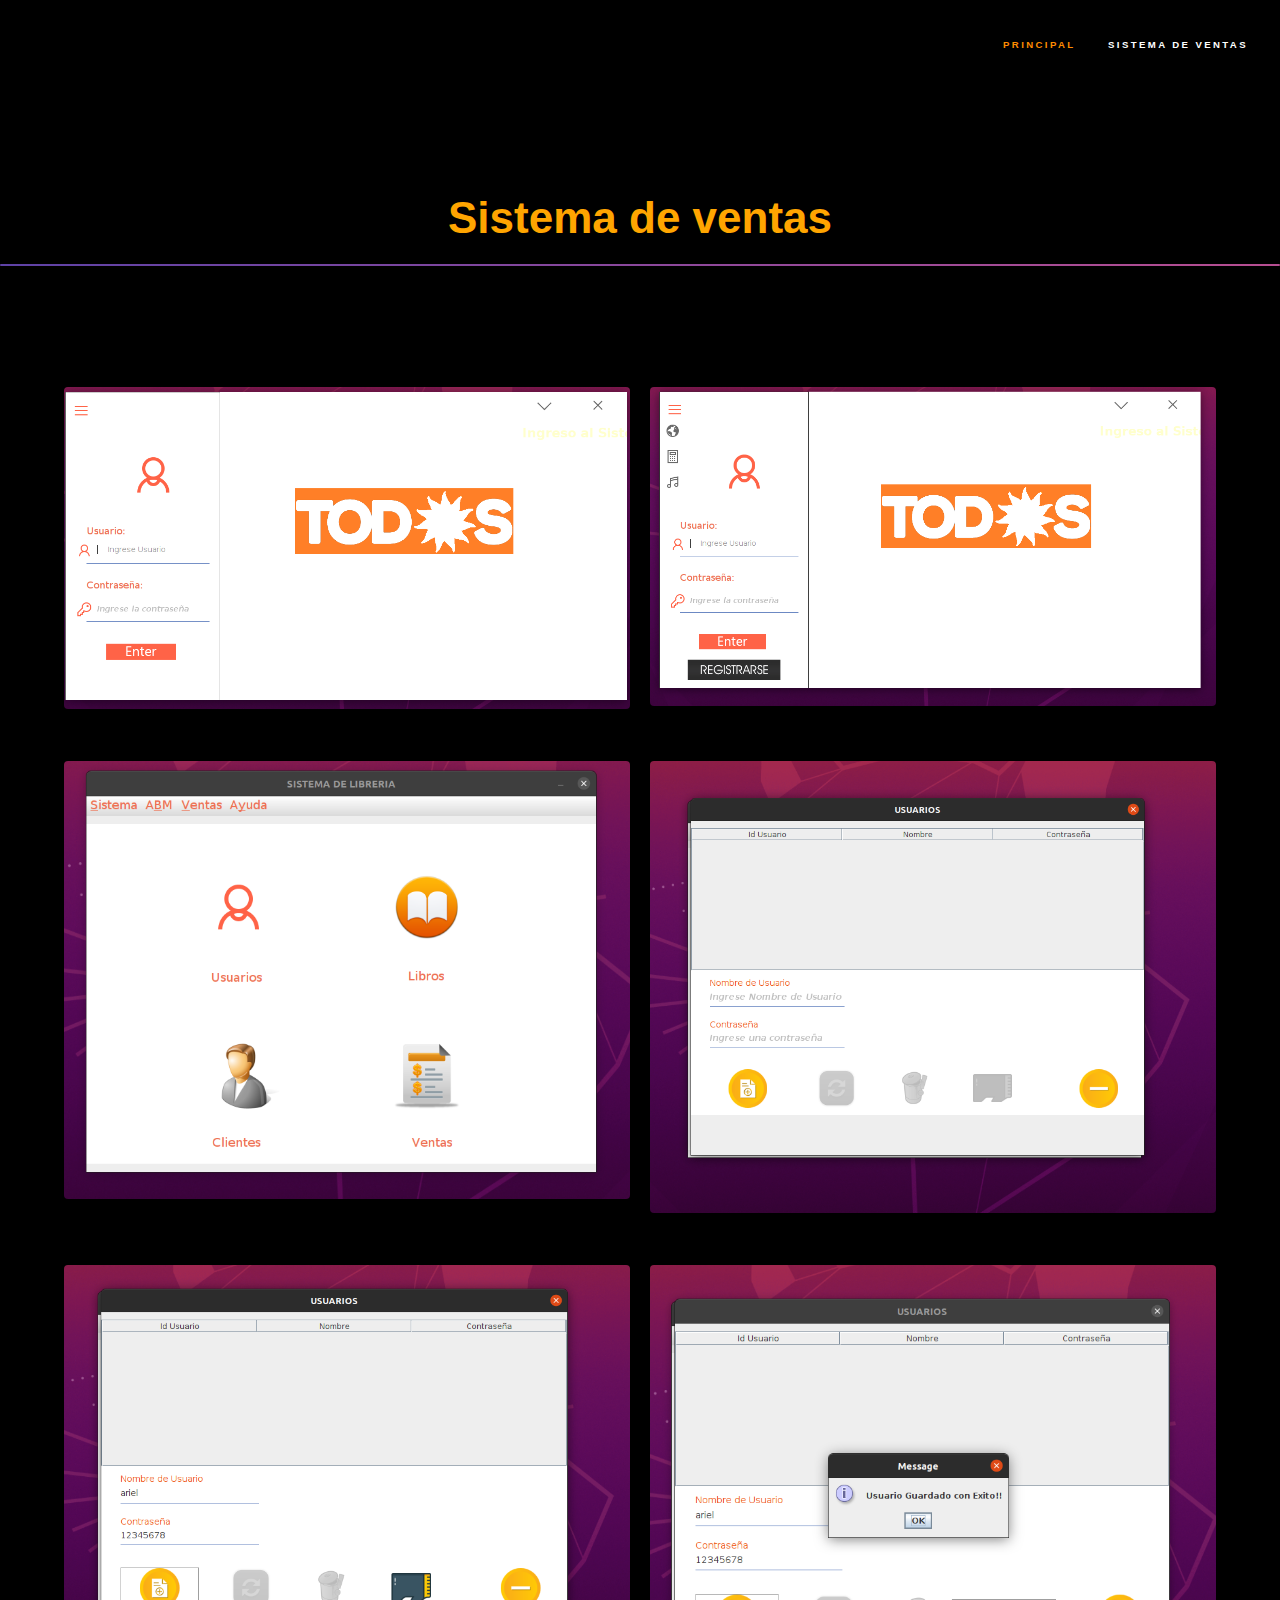
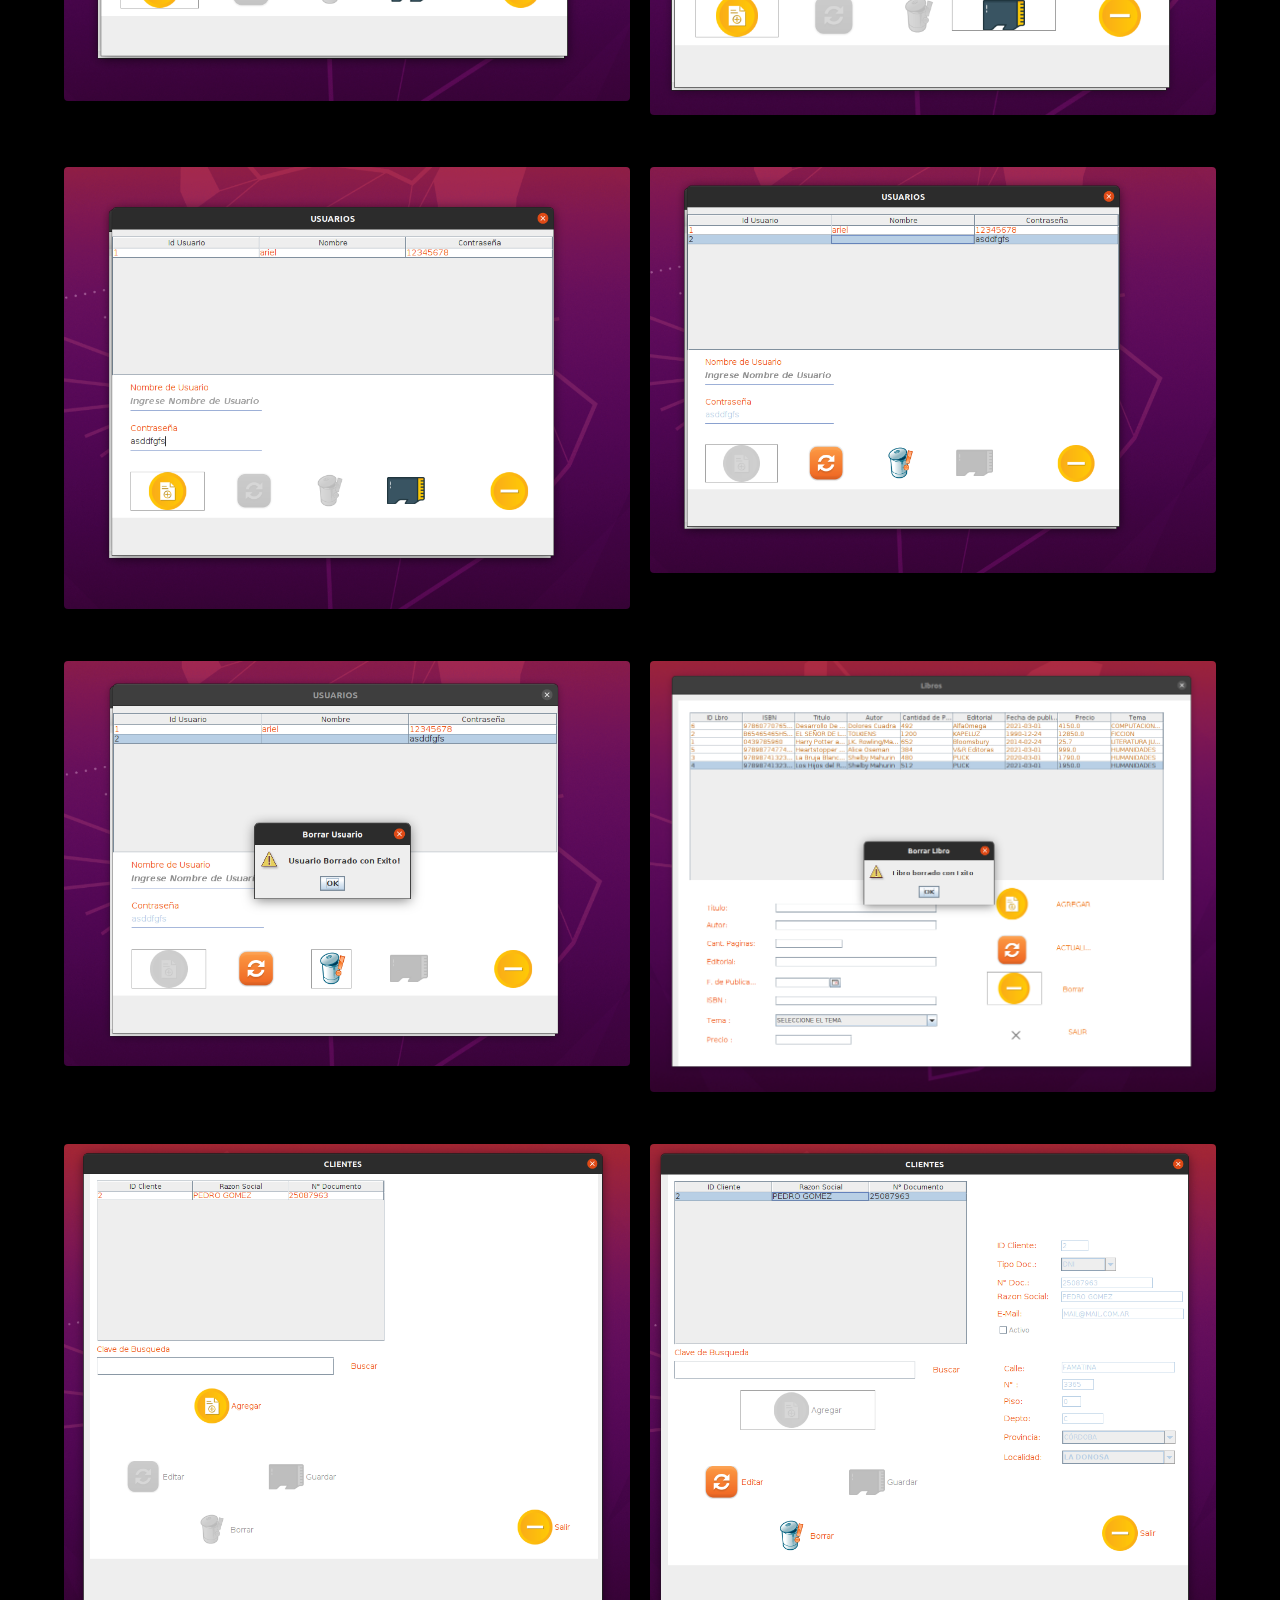
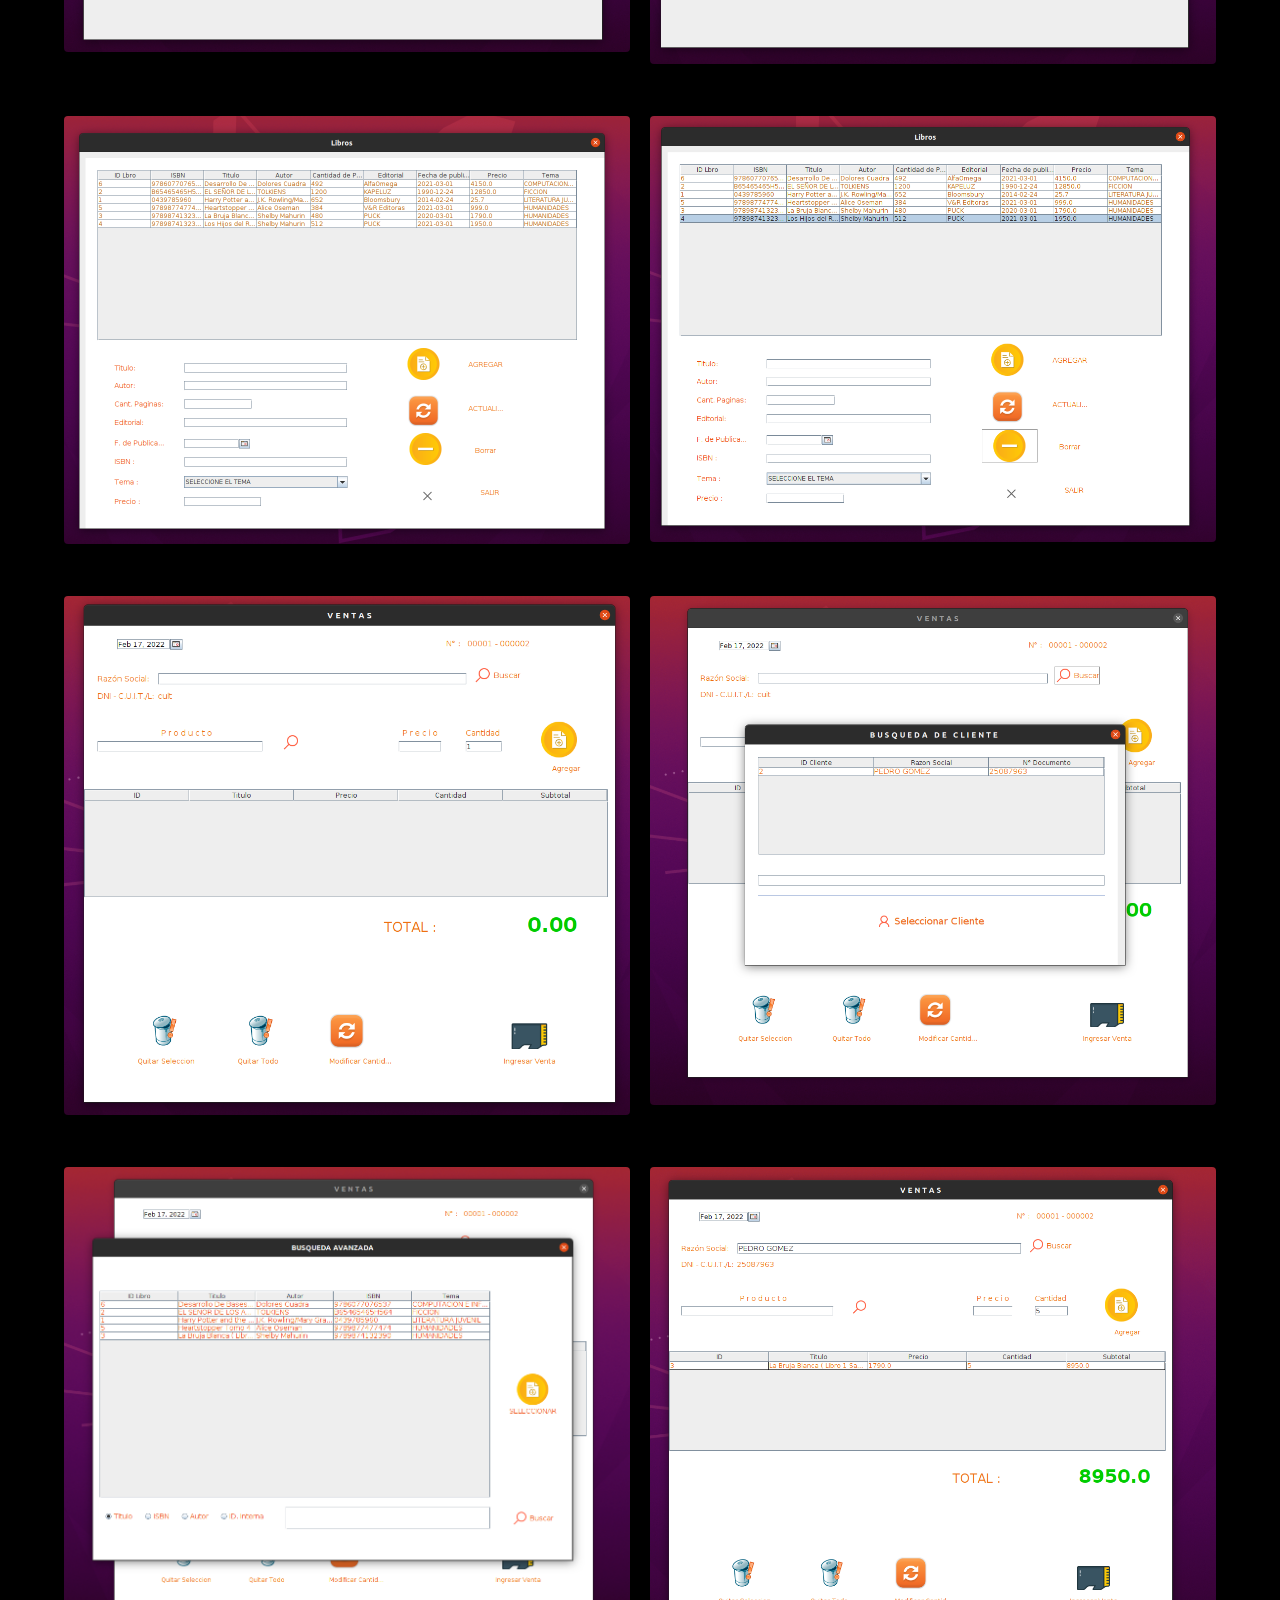
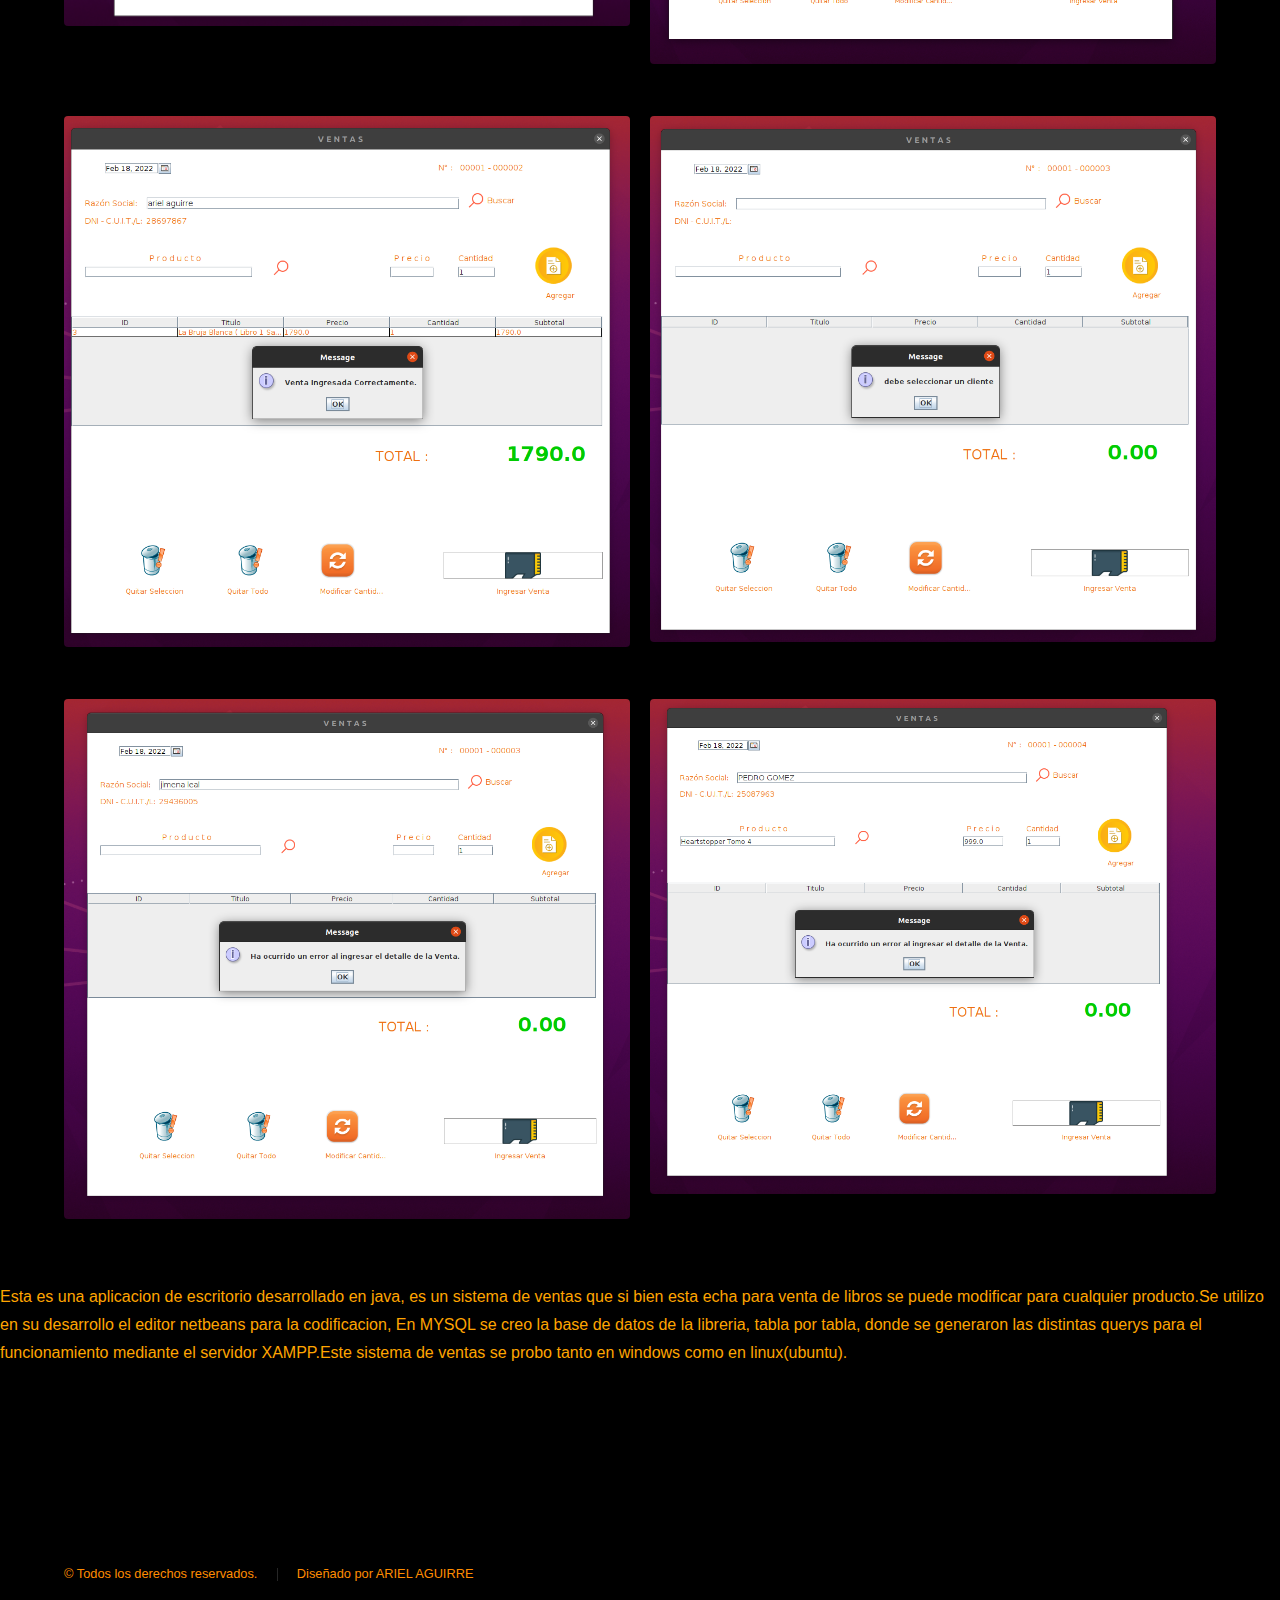
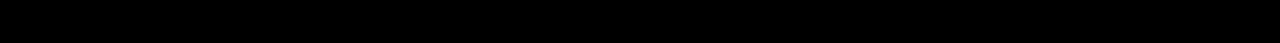
==== commit b3f6c15f: "portafolio actualizado" ====
--- a/generic.html
+++ b/generic.html
@@ -12,7 +12,7 @@
 
 		<!-- Header -->
 			<header id="header">
-				<a href="index.html" class="title">Sistema de ventas</a>
+				
 				<nav>
 					<ul>
 						<li><a href="index.html">Principal</a></li>
--- a/assets/css/main.css
+++ b/assets/css/main.css
@@ -95,7 +95,7 @@
 	}
 
 	body {
-		background:rgba(0, 0, 0, 0.05);
+		background:black;
 	}
 
 		body.is-preload *, body.is-preload *:before, body.is-preload *:after {
@@ -117,6 +117,9 @@
 		font-size: 16.5pt;
 		font-weight: normal;
 		line-height: 1.75;
+		display: flex;
+		flex-direction: column;
+		min-height: 0vh;
 	}
 
 		@media screen and (max-width: 1680px) {
@@ -3208,6 +3211,7 @@
 
 	.wrapper {
 		position: relative;
+		margin-top: 100px;
 		
 	}
 
@@ -3257,12 +3261,12 @@
 		}
 
 		.wrapper.style2 {
-			background-color: black;
-			height: 4000px;
+			background-color: transparent;
+			height: 400px;
 		}
 
 		.wrapper.style2-alt {
-			background-color: #3e4094;
+			background-color: transparent;
 		}
 
 		.wrapper.style3 {
@@ -3513,7 +3517,7 @@
 
 	#sidebar + #wrapper + #footer {
 		margin-left: 18em;
-		bottom:-450px;
+		bottom: -810px;
 	}
 
 		@media screen and (max-width: 1280px) {
